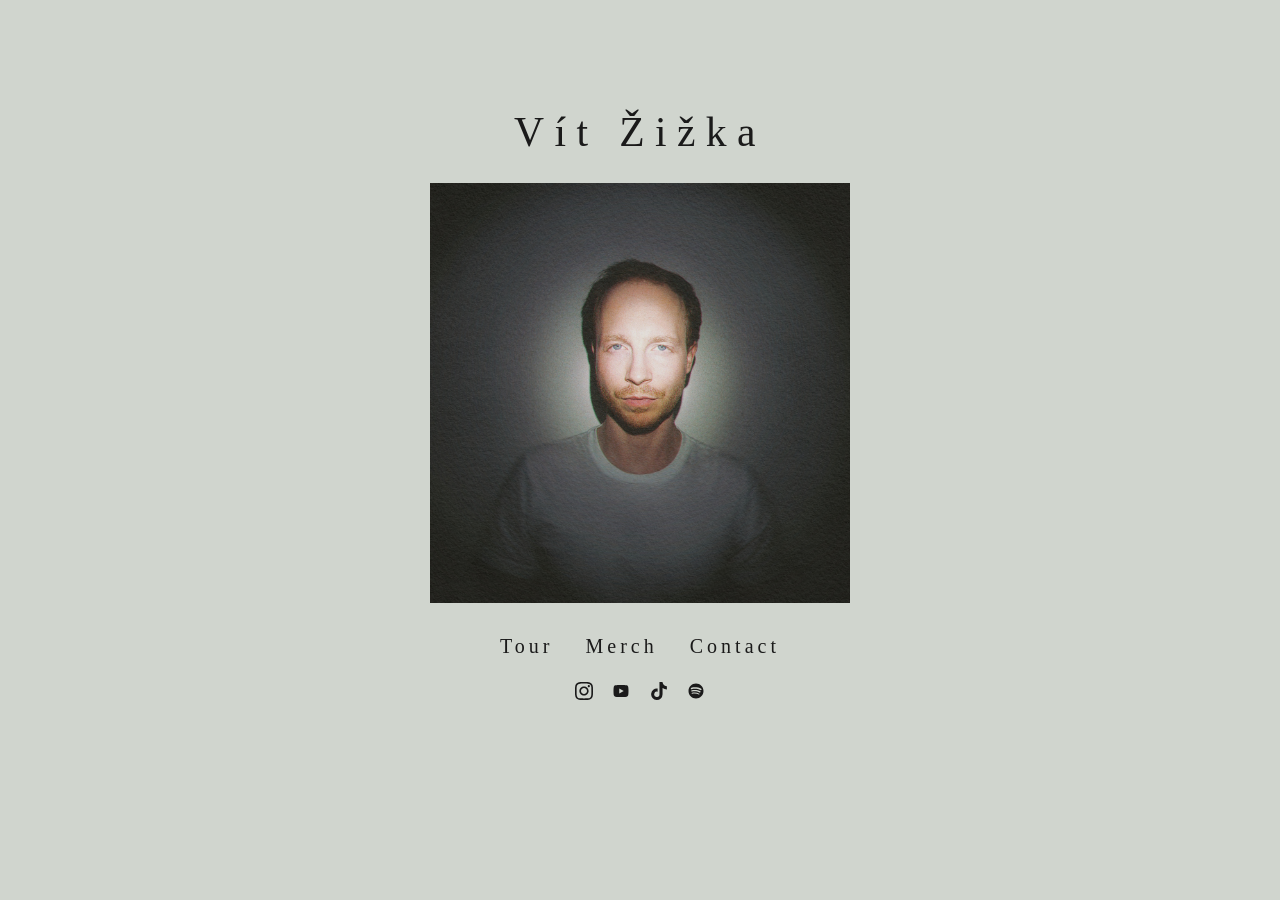
==== index.html @ 9a820627 "Update index.html" ====
<!DOCTYPE html>
<html lang="en">
<head>
    <meta charset="UTF-8">
    <meta name="viewport" content="width=device-width, initial-scale=1.0">
    <title>Vít Žižka</title>
    <link rel="icon" type="image/png" href="favicon_v2.png">
    <style>
        body {
            background-color: #D0D5CE; 
            color: #1a1a1a;
            font-family: "Times", "Times New Roman", serif;
            margin: 0;
            padding: 12vh 20px 6vh 20px; 
            text-align: center;
            -webkit-font-smoothing: antialiased;
            overflow-y: scroll; 
        }

        h1 {
            font-size: 2.6rem;
            font-weight: normal;
            letter-spacing: 0.25em;
            margin: 0 0 1.7rem 0; 
        }

        .photo-container {
            width: 100%;
            max-width: 420px; 
            margin: 0 auto 2rem auto; 
        }

        .photo-container img {
            width: 100%;
            margin: 0 auto 2rem auto;
            height: auto;
            display: block;
        }

        .nav-links {
            margin: 0 0 1.5rem 0;
            display: flex;
            justify-content: center; 
            gap: 2rem;
        }

        .nav-links a {
            color: #1a1a1a;
            text-decoration: none;
            font-size: 1.25rem; 
            font-weight: 500; 
            letter-spacing: 0.2em; 
            transition: opacity 0.1s ease;
        }

        .nav-links a:hover { opacity: 0.5; }

        .social-icons {
            display: flex;
            gap: 1.2rem;
            align-items: center;
            justify-content: center;
        }

        .social-icons a {
            color: #1a1a1a;
            display: inline-block;
            transition: opacity 0.1s ease;
        }

        .social-icons a:hover { opacity: 0.5; }
        .social-icons svg { width: 18px; height: 18px; fill: currentColor; display: block; }
    </style>
</head>
<body>

    <h1>Vít Žižka</h1>
    
    <div class="photo-container">
        <img src="VitZizka_ProfilePhoto.jpg" alt="Vít Žižka">
    </div>

    <div class="nav-links">
        <a href="tour.html">Tour</a>
        <a href="merch.html">Merch</a>
        <a href="contact.html">Contact</a>
    </div>

    <div class="social-icons">
        <a href="https://www.instagram.com/vit.zizka" target="_blank" aria-label="Instagram"><svg viewBox="0 0 24 24"><path d="M12,2.163c3.204,0,3.584,0.012,4.85,0.07c3.252,0.148,4.771,1.691,4.919,4.919c0.058,1.265,0.07,1.645,0.07,4.85 s-0.012,3.584-0.07,4.85c-0.15,3.236-1.664,4.771-4.919,4.919c-1.266,0.058-1.646,0.07-4.85,0.07s-3.584-0.012-4.85-0.07 c-3.26-0.149-4.771-1.699-4.919-4.92C2.175,15.584,2.163,15.204,2.163,12s0.012-3.584,0.07-4.85c0.15-3.228,1.664-4.771,4.919-4.919 C8.416,2.175,8.796,2.163,12,2.163 M12,0C8.741,0,8.333,0.014,7.053,0.072C2.695,0.272,0.272,2.69,0.073,7.052 C0.014,8.333,0,8.741,0,12c0,3.259,0.014,3.668,0.072,4.948c0.2,4.358,2.618,6.78,6.98,6.98C8.333,23.986,8.741,24,12,24 c3.259,0,3.668-0.014,4.948-0.072c4.354-0.2,6.782-2.618,6.979-6.98C23.986,15.668,24,15.259,24,12c0-3.259-0.014-3.668-0.072-4.948 c-0.2-4.354-2.62-6.782-6.979-6.98C15.668,0.014,15.259,0,12,0 M12,5.838c-3.403,0-6.162,2.759-6.162,6.162 c0,3.403,2.759,6.162,6.162,6.162c3.403,0,6.162-2.759,6.162-6.162C18.162,8.597,15.403,5.838,12,5.838 M12,15.998 c-2.209,0-4-1.791-4-4s1.791-4,4-4s4,1.791,4,4S14.209,15.998,12,15.998 M18.406,4.155c-0.791,0-1.436,0.645-1.436,1.436 c0,0.791,0.645,1.436,1.436,1.436c0.791,0,1.436-0.645,1.436-1.436C19.842,4.8,19.197,4.155,18.406,4.155"/></svg></a>
        <a href="https://www.youtube.com/@vit_zizka" target="_blank" aria-label="YouTube"><svg viewBox="0 0 24 24"><path d="M21.582,6.186c-0.23-0.86-0.908-1.538-1.768-1.768C18.254,4,12,4,12,4S5.746,4,4.186,4.418 c-0.86,0.23-1.538,0.908-1.768,1.768C2,7.746,2,12,2,12s0,4.254,0.418,5.814c0.23,0.86,0.908,1.538,1.768,1.768 C5.746,20,12,20,12,20s6.254,0,7.814-0.418c0.86-0.23,1.538-0.908,1.768-1.768C22,16.254,22,12,22,12S22,7.746,21.582,6.186z M9.667,15.333V8.667L15.667,12L9.667,15.333z"/></svg></a>
        <a href="https://www.tiktok.com/@vit.zizka" target="_blank" aria-label="TikTok"><svg viewBox="0 0 448 512"><path d="M448 209.9a210.1 210.1 0 0 1 -122.8-39.3V349.4A162.6 162.6 0 1 1 185 188.3V278.2a74.6 74.6 0 1 0 52.2 71.2V0l88 0a121.2 121.2 0 0 0 1.9 22.2h0A122.2 122.2 0 0 0 381 102.4a121.4 121.4 0 0 0 67 20.1z"/></svg></a>
        <a href="https://open.spotify.com/artist/1UbcJn5gjNRWNK9X4koMVl?si=M-iDOrsMRB6UghwyBNILIg" target="_blank" aria-label="Spotify"><svg viewBox="0 0 24 24"><path d="M12,2C6.477,2,2,6.477,2,12s4.477,10,10,10s10-4.477,10-10S17.523,2,12,2 M16.586,16.424 c-0.18,0.295-0.563,0.387-0.857,0.207c-2.348-1.435-5.304-1.76-8.783-0.963c-0.335,0.077-0.67-0.133-0.746-0.469 c-0.077-0.335,0.132-0.67,0.469-0.746c3.809-0.873,7.077-0.496,9.713,1.115C16.676,15.746,16.766,16.13,16.586,16.424 M17.81,13.7 c-0.226,0.367-0.706,0.482-1.072,0.257c-2.687-1.652-6.785-2.131-9.965-1.166C6.335,12.923,5.86,12.634,5.727,12.196 C5.594,11.758,5.883,11.284,6.321,11.15c3.654-1.11,8.379-0.561,11.477,1.344C18.165,12.721,18.28,13.203,17.81,13.7 M17.914,10.773 c-3.227-1.916-8.543-2.091-11.618-1.158C5.748,9.782,5.16,9.395,4.996,8.847C4.832,8.298,5.219,7.711,5.768,7.546 c3.551-1.077,9.444-0.87,13.189,1.353c0.496,0.294,0.658,0.936,0.363,1.432C18.966,10.936,18.324,11.144,17.914,10.773"/></svg></a>
        
    </div>

</body>
</html>
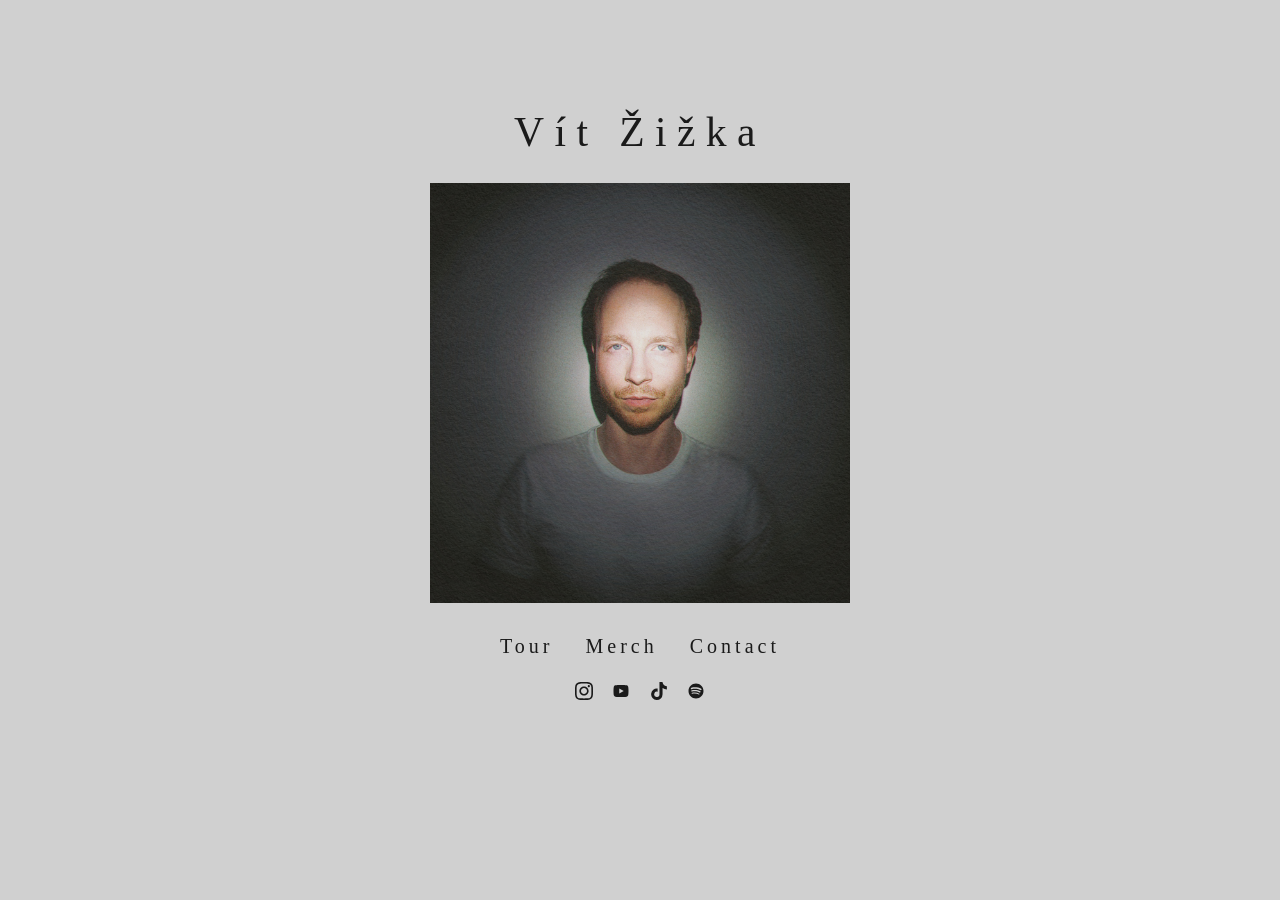
==== commit 92dc8809: "Update index.html" ====
--- a/index.html
+++ b/index.html
@@ -7,7 +7,7 @@
     <link rel="icon" type="image/png" href="favicon_v2.png">
     <style>
         body {
-            background-color: #D0D5CE; 
+            background-color: #D0D0D0; 
             color: #1a1a1a;
             font-family: "Times", "Times New Roman", serif;
             margin: 0;
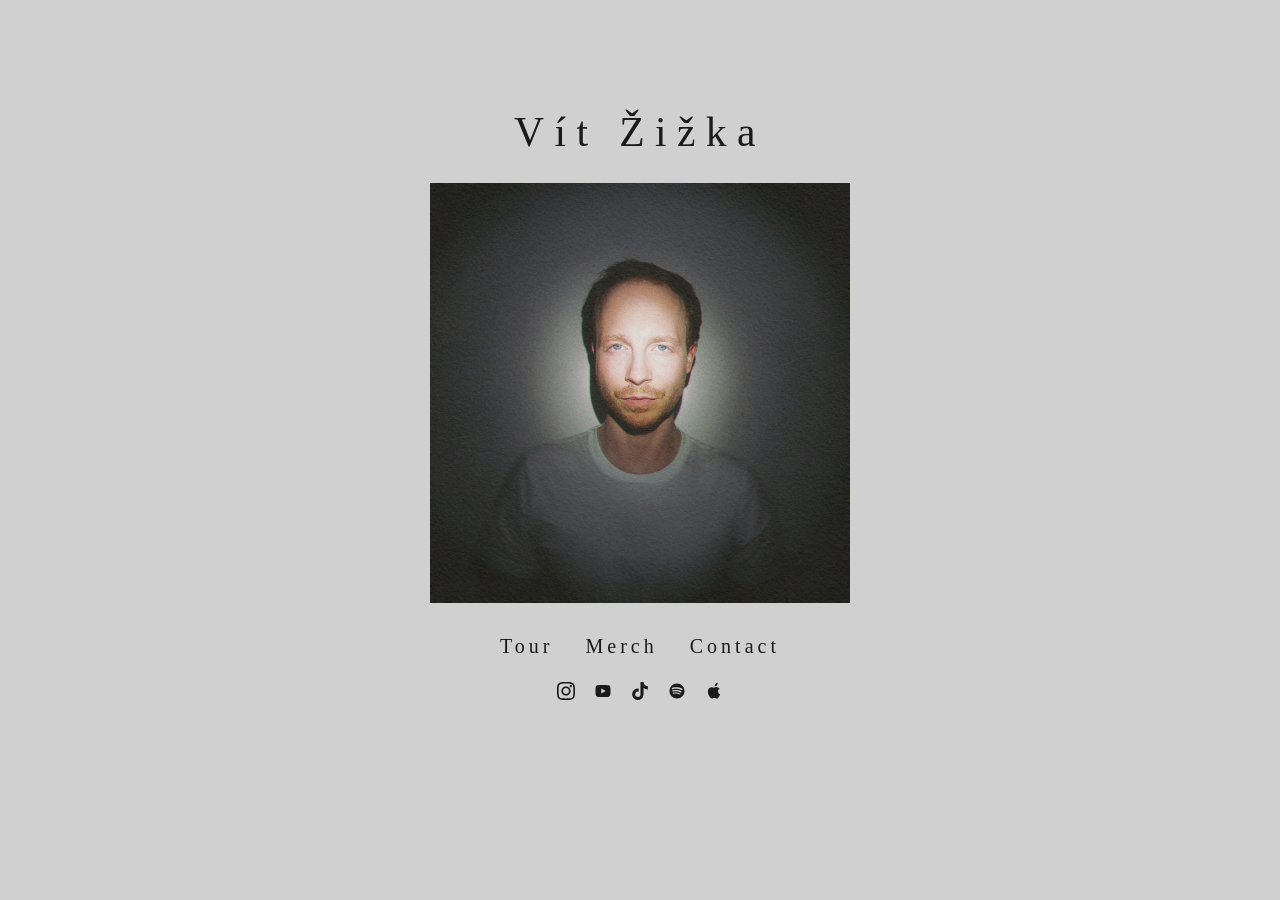
==== commit 6e6bd4ee: "Update index.html" ====
--- a/index.html
+++ b/index.html
@@ -91,7 +91,7 @@
         <a href="https://www.youtube.com/@vit_zizka" target="_blank" aria-label="YouTube"><svg viewBox="0 0 24 24"><path d="M21.582,6.186c-0.23-0.86-0.908-1.538-1.768-1.768C18.254,4,12,4,12,4S5.746,4,4.186,4.418 c-0.86,0.23-1.538,0.908-1.768,1.768C2,7.746,2,12,2,12s0,4.254,0.418,5.814c0.23,0.86,0.908,1.538,1.768,1.768 C5.746,20,12,20,12,20s6.254,0,7.814-0.418c0.86-0.23,1.538-0.908,1.768-1.768C22,16.254,22,12,22,12S22,7.746,21.582,6.186z M9.667,15.333V8.667L15.667,12L9.667,15.333z"/></svg></a>
         <a href="https://www.tiktok.com/@vit.zizka" target="_blank" aria-label="TikTok"><svg viewBox="0 0 448 512"><path d="M448 209.9a210.1 210.1 0 0 1 -122.8-39.3V349.4A162.6 162.6 0 1 1 185 188.3V278.2a74.6 74.6 0 1 0 52.2 71.2V0l88 0a121.2 121.2 0 0 0 1.9 22.2h0A122.2 122.2 0 0 0 381 102.4a121.4 121.4 0 0 0 67 20.1z"/></svg></a>
         <a href="https://open.spotify.com/artist/1UbcJn5gjNRWNK9X4koMVl?si=M-iDOrsMRB6UghwyBNILIg" target="_blank" aria-label="Spotify"><svg viewBox="0 0 24 24"><path d="M12,2C6.477,2,2,6.477,2,12s4.477,10,10,10s10-4.477,10-10S17.523,2,12,2 M16.586,16.424 c-0.18,0.295-0.563,0.387-0.857,0.207c-2.348-1.435-5.304-1.76-8.783-0.963c-0.335,0.077-0.67-0.133-0.746-0.469 c-0.077-0.335,0.132-0.67,0.469-0.746c3.809-0.873,7.077-0.496,9.713,1.115C16.676,15.746,16.766,16.13,16.586,16.424 M17.81,13.7 c-0.226,0.367-0.706,0.482-1.072,0.257c-2.687-1.652-6.785-2.131-9.965-1.166C6.335,12.923,5.86,12.634,5.727,12.196 C5.594,11.758,5.883,11.284,6.321,11.15c3.654-1.11,8.379-0.561,11.477,1.344C18.165,12.721,18.28,13.203,17.81,13.7 M17.914,10.773 c-3.227-1.916-8.543-2.091-11.618-1.158C5.748,9.782,5.16,9.395,4.996,8.847C4.832,8.298,5.219,7.711,5.768,7.546 c3.551-1.077,9.444-0.87,13.189,1.353c0.496,0.294,0.658,0.936,0.363,1.432C18.966,10.936,18.324,11.144,17.914,10.773"/></svg></a>
-        
+        <a href="https://music.apple.com/us/artist/v%C3%ADt-%C5%BEi%C5%BEka/1842148402" target="_blank" aria-label="Apple Music"><svg viewBox="0 0 24 24"><path d="M18.71 19.5c-.83 1.24-1.71 2.45-3.05 2.47-1.34.03-1.77-.79-3.29-.79-1.53 0-2 .77-3.27.82-1.31.05-2.3-1.32-3.14-2.53C4.25 17 2.94 12.45 4.7 9.39c.87-1.52 2.43-2.48 4.12-2.51 1.28-.02 2.5.87 3.29.87.78 0 2.26-1.07 3.81-.91.65.03 2.47.26 3.64 1.98-.09.06-2.17 1.28-2.15 3.81.03 3.02 2.65 4.03 2.68 4.04-.03.07-.42 1.44-1.38 2.83M15.97 4.17c.66-.81 1.11-1.93.99-3.06-1 .04-2.21.67-2.93 1.49-.62.69-1.16 1.84-1.01 2.96 1.12.09 2.27-.56 2.95-1.39z"/></svg></a>
     </div>
 
 </body>
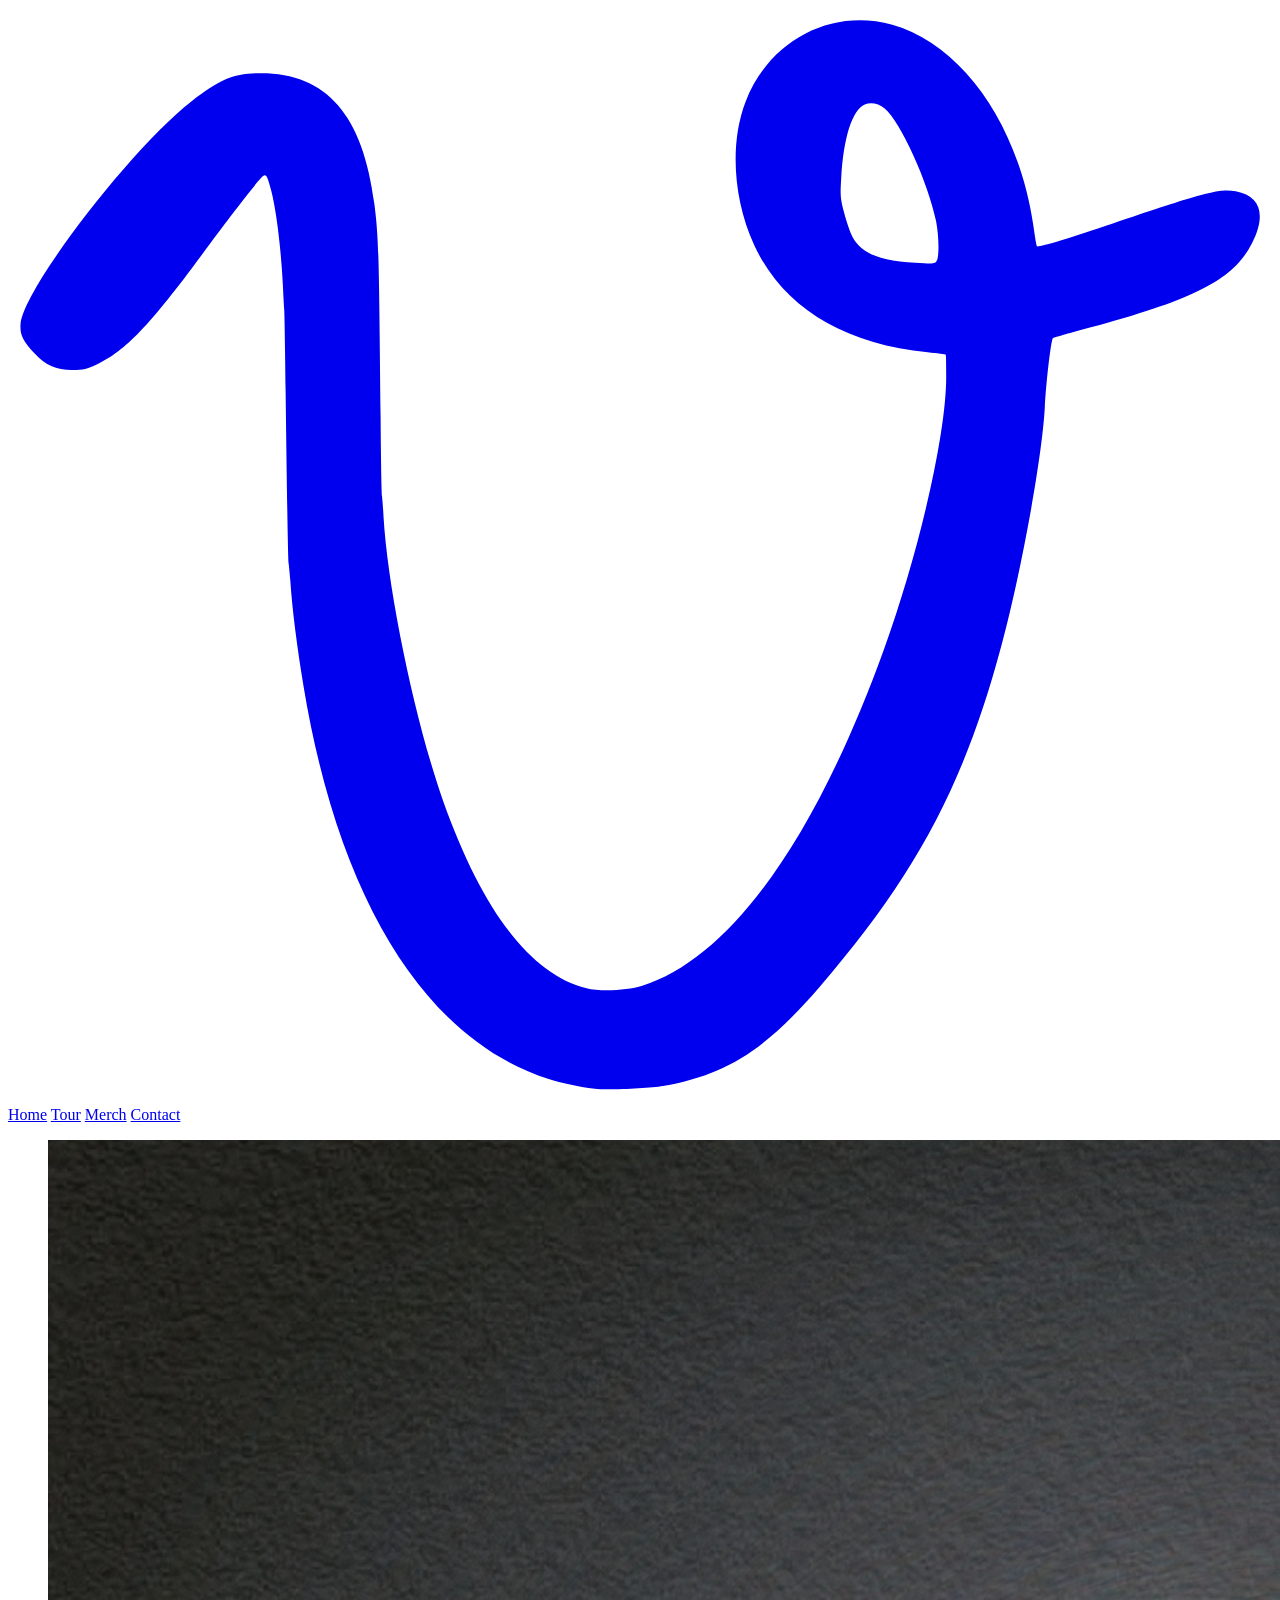
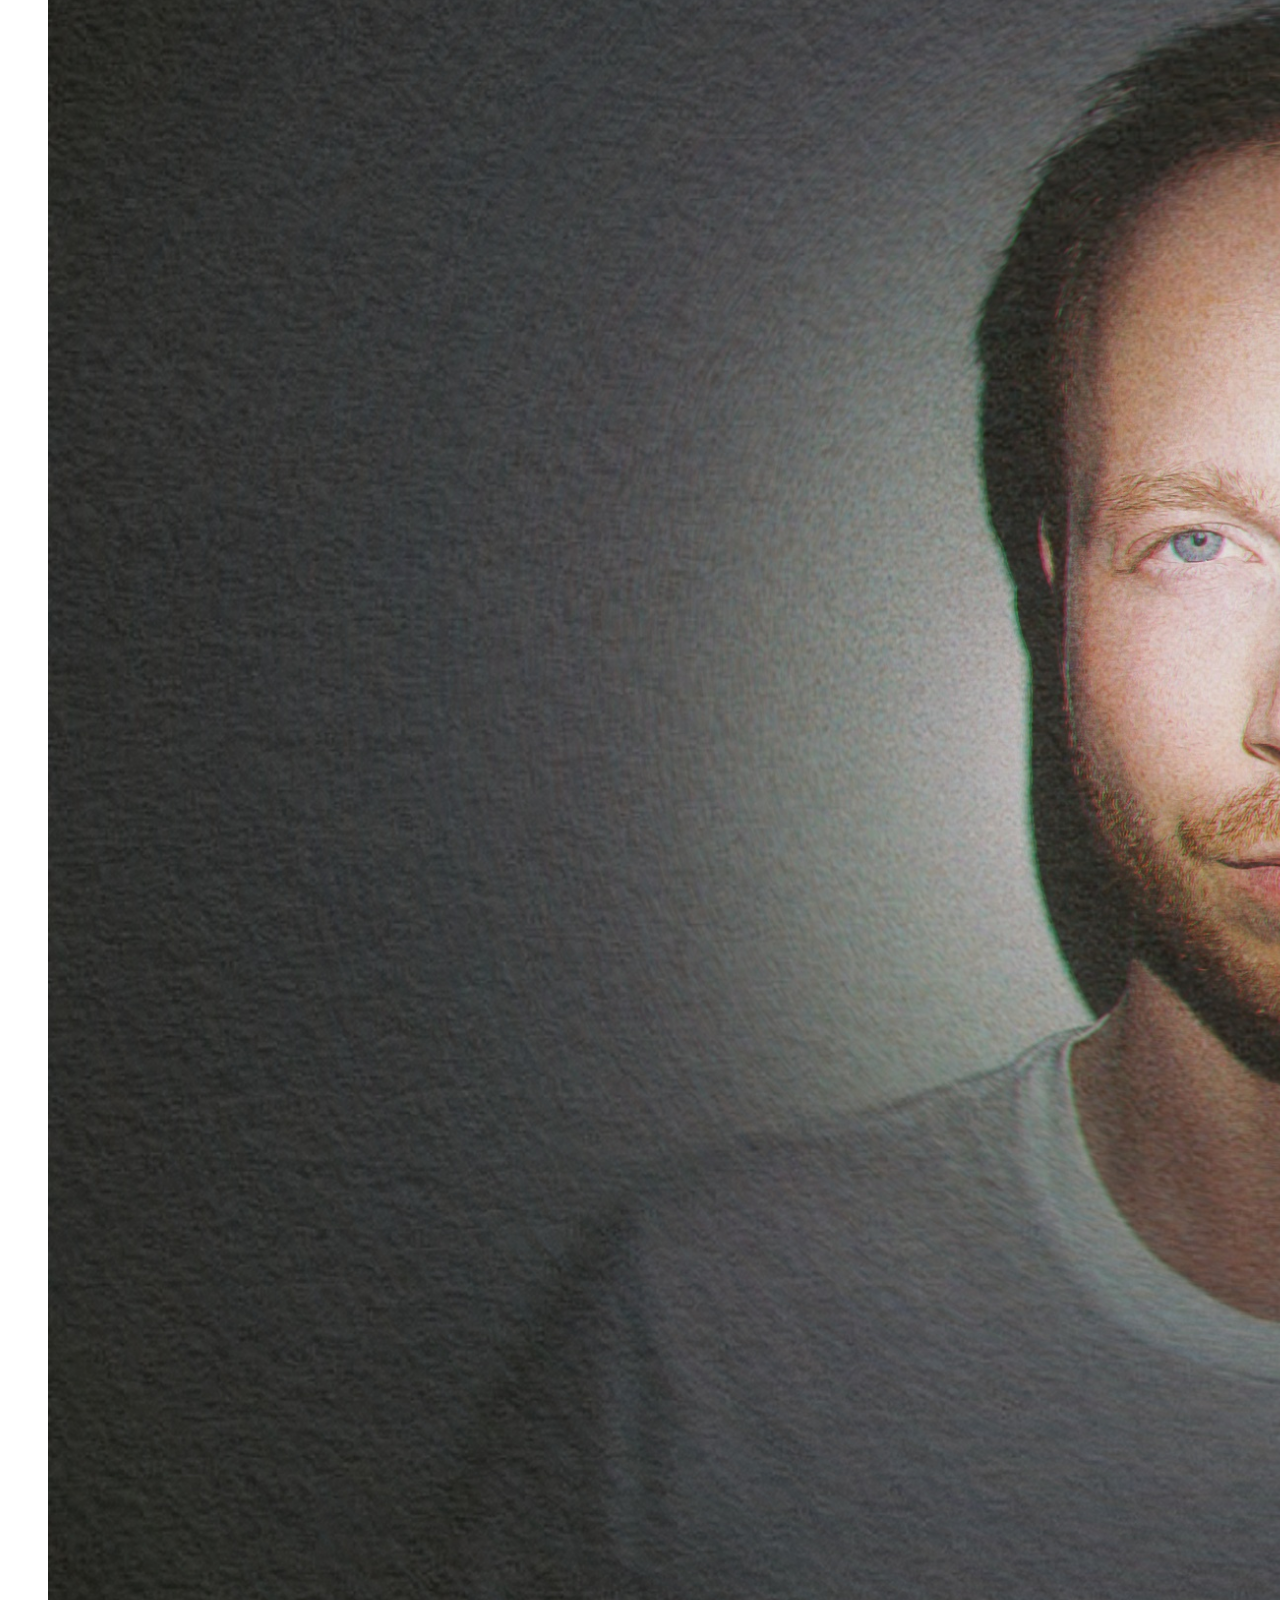
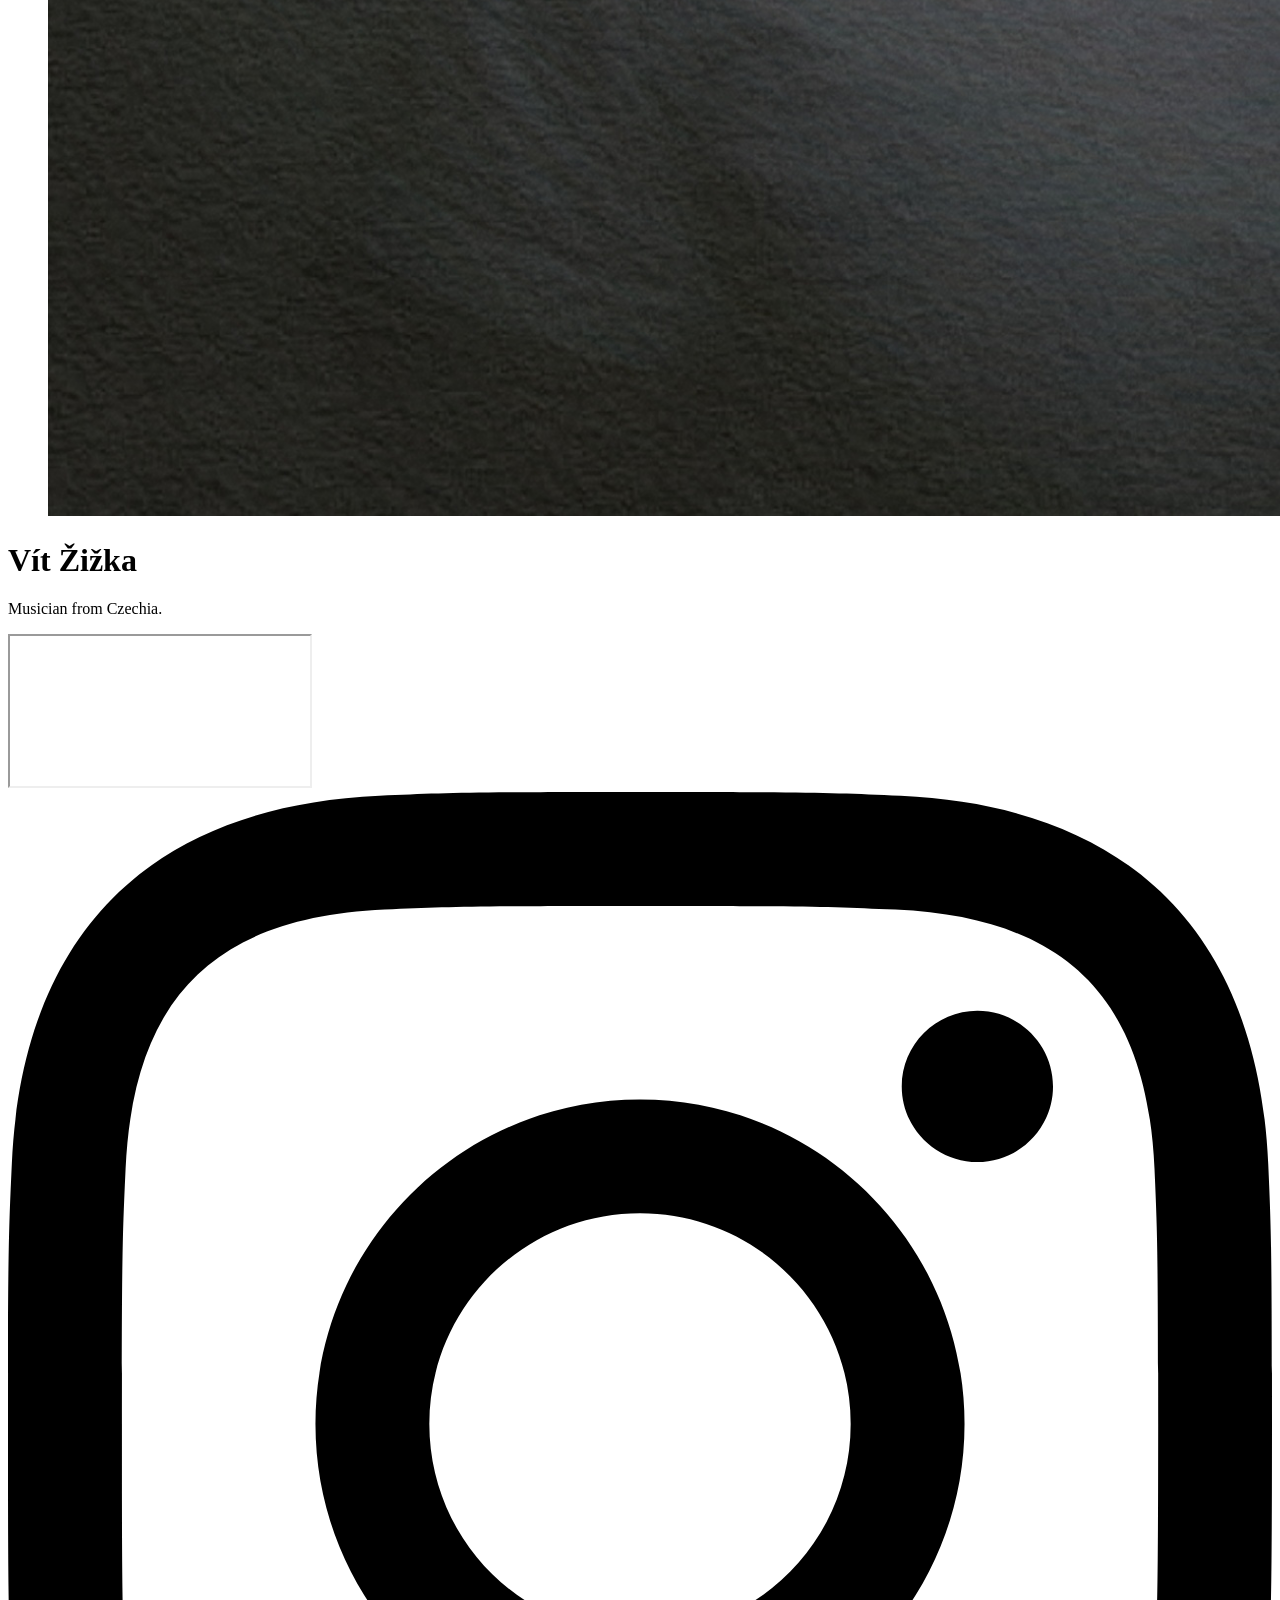
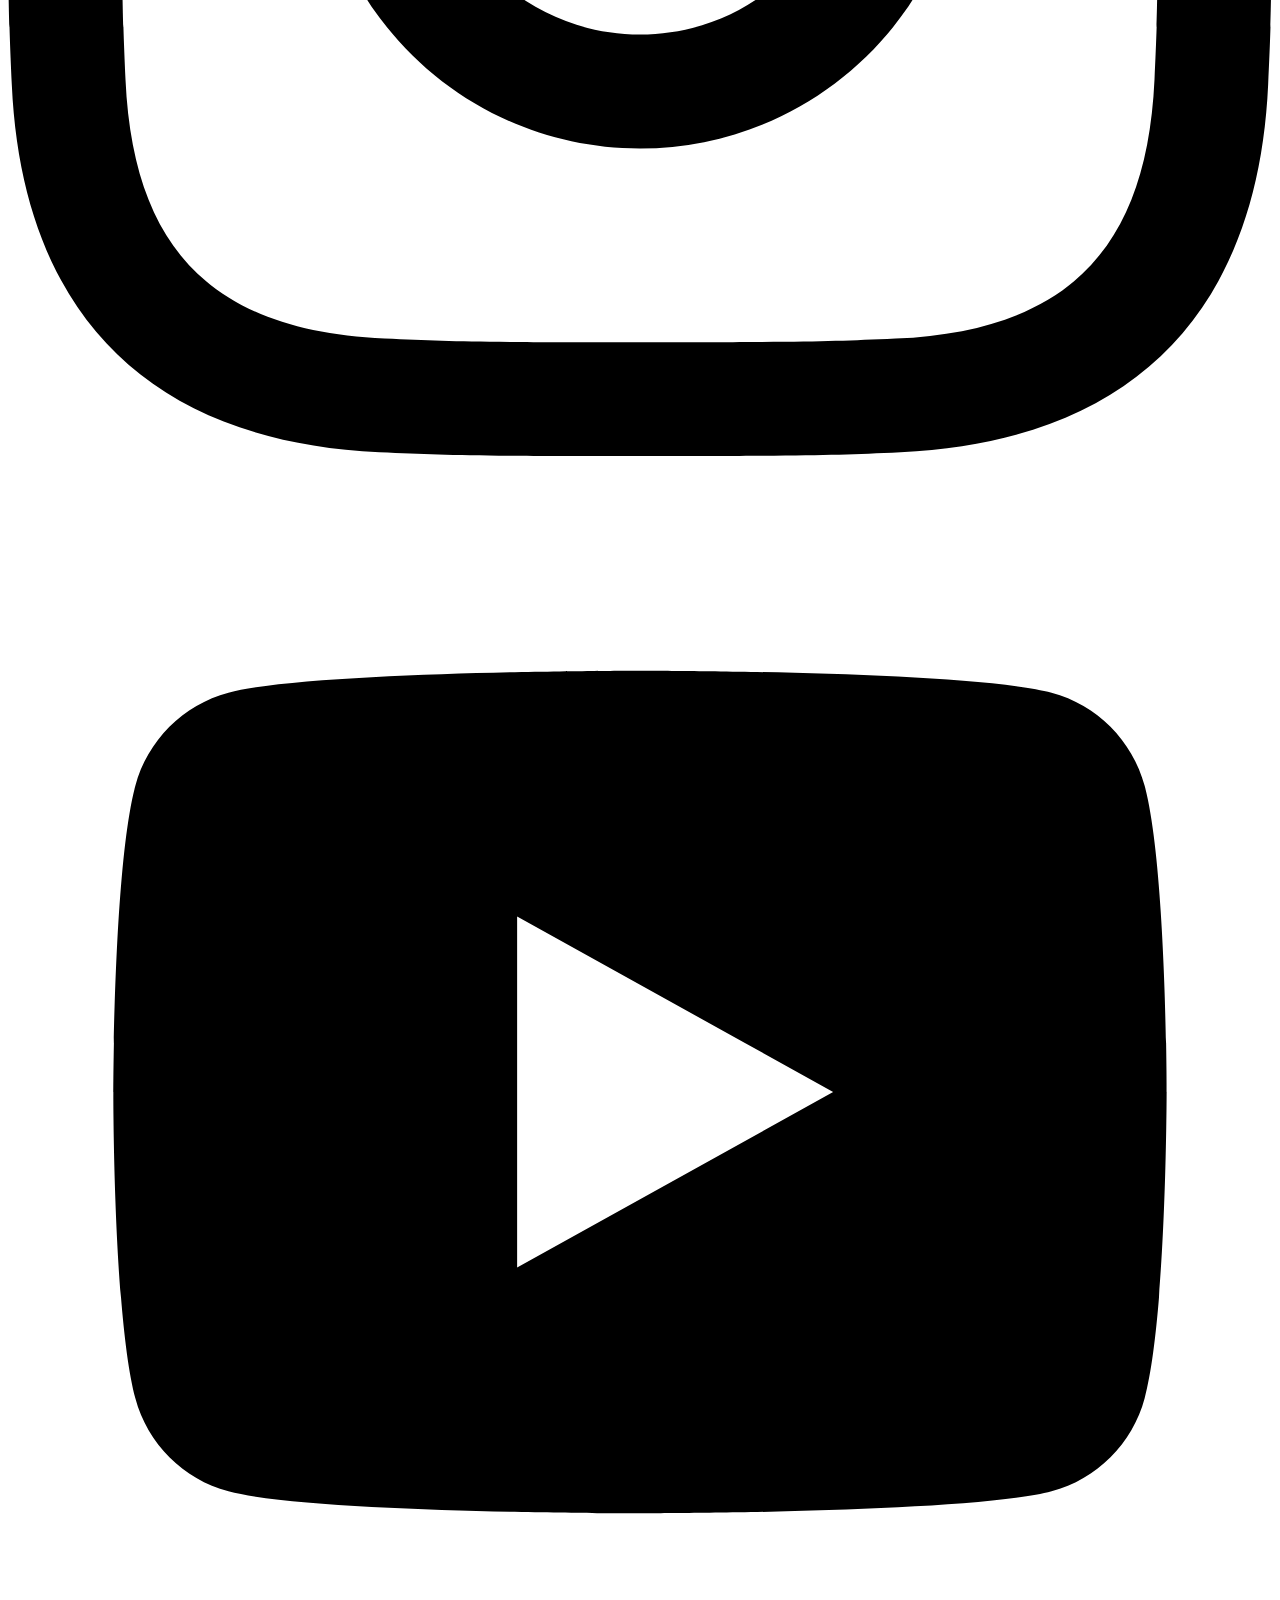
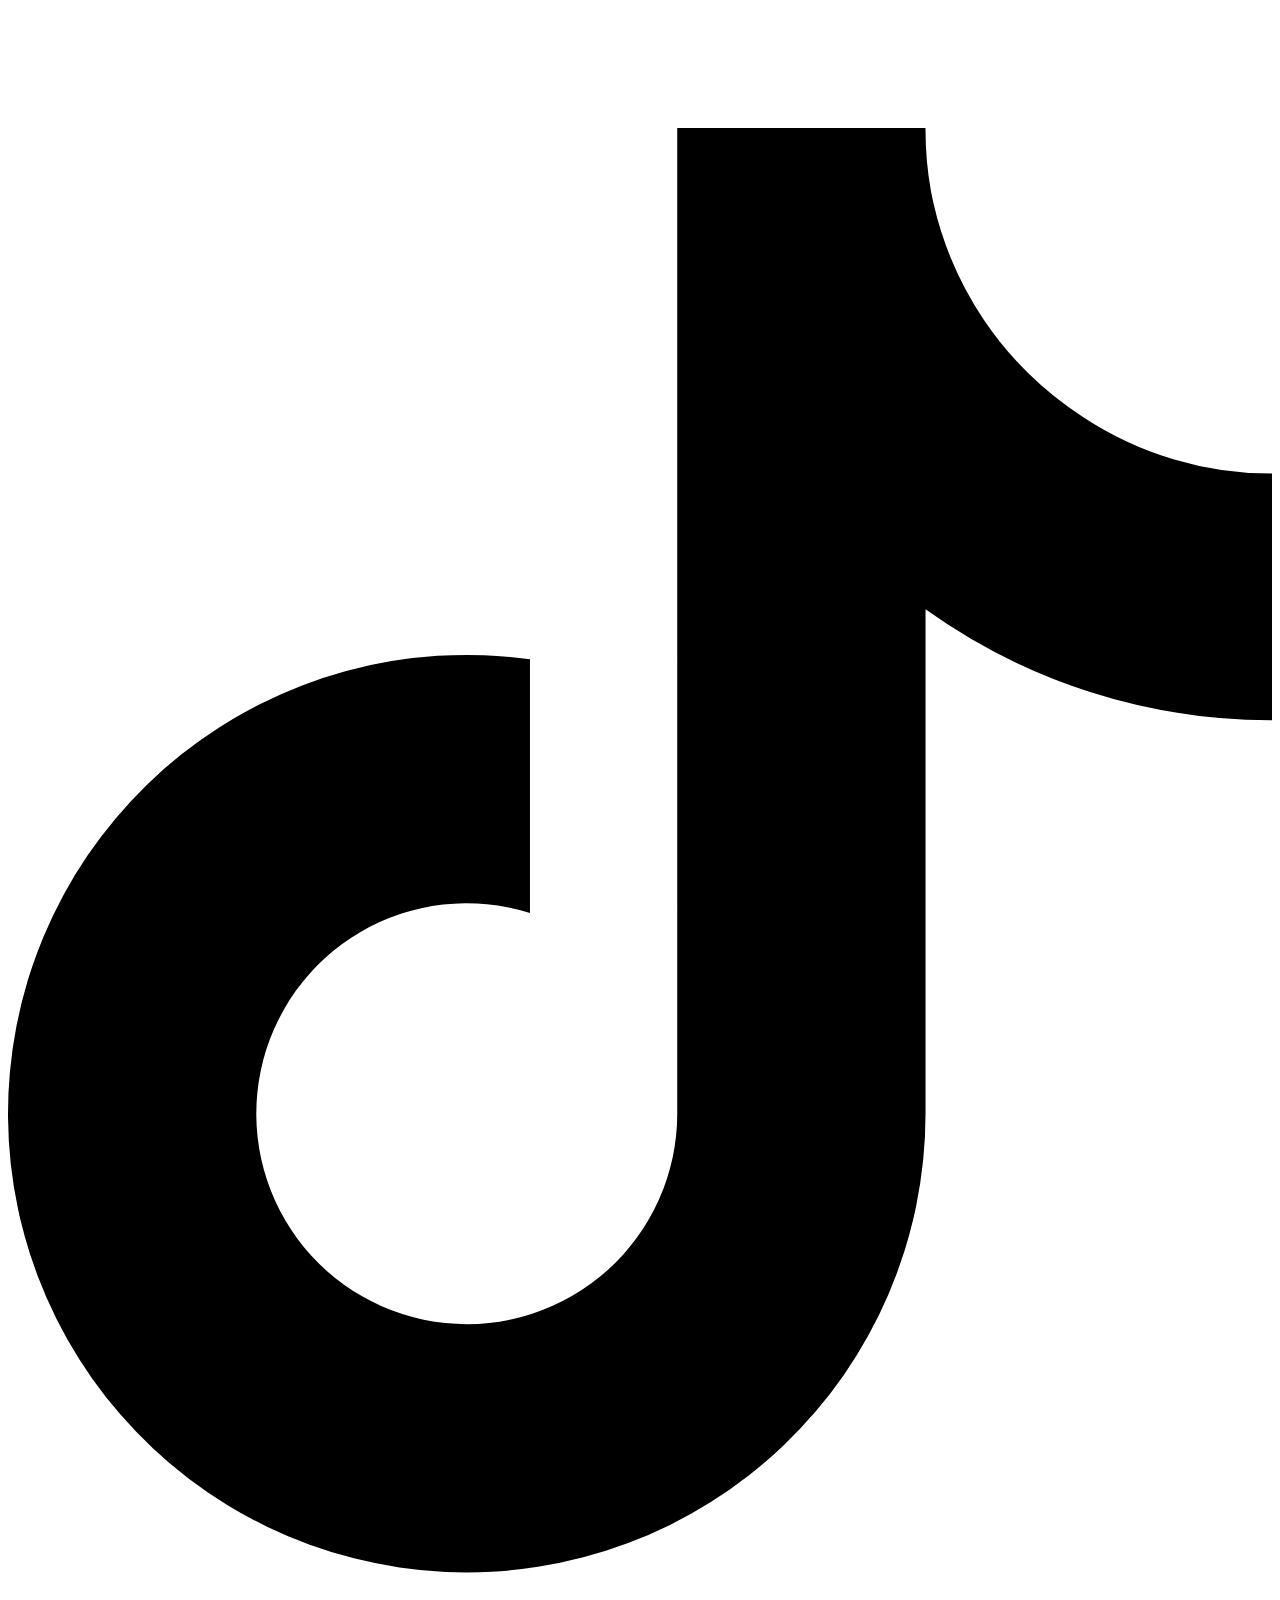
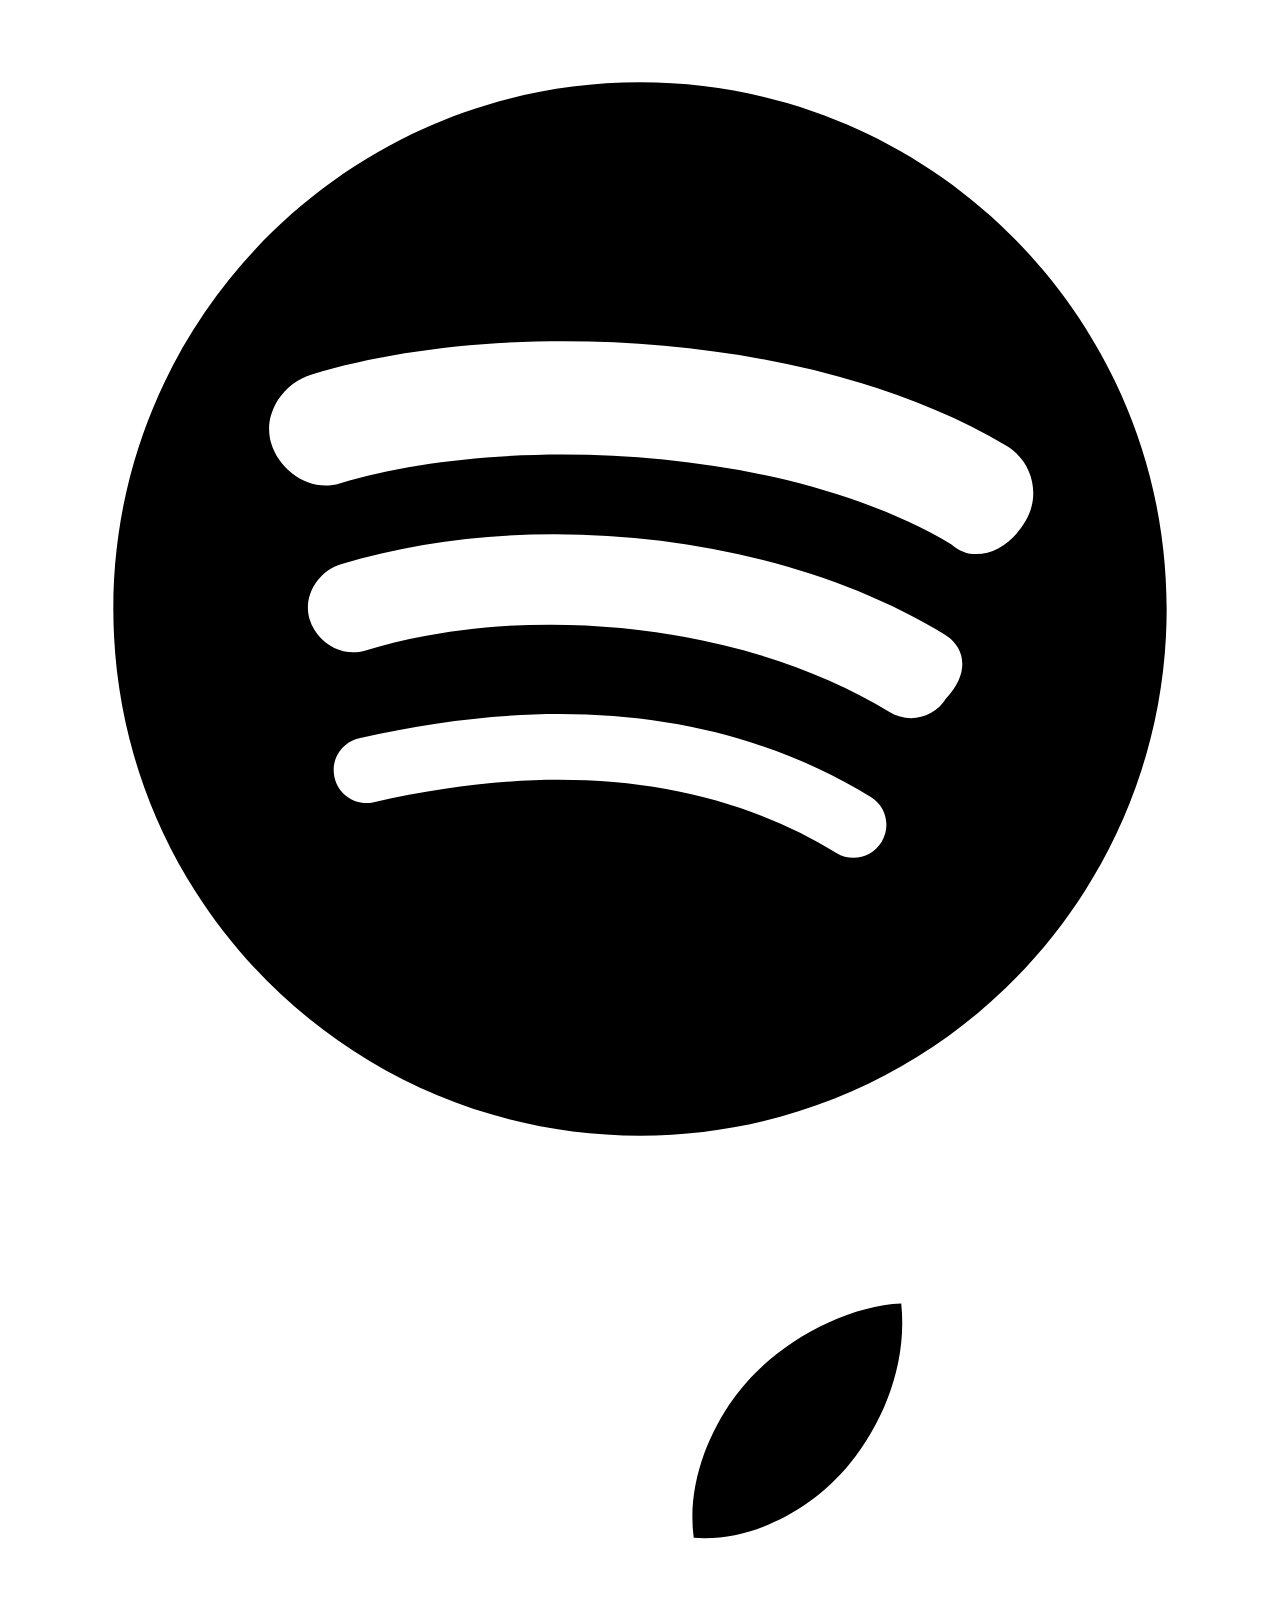
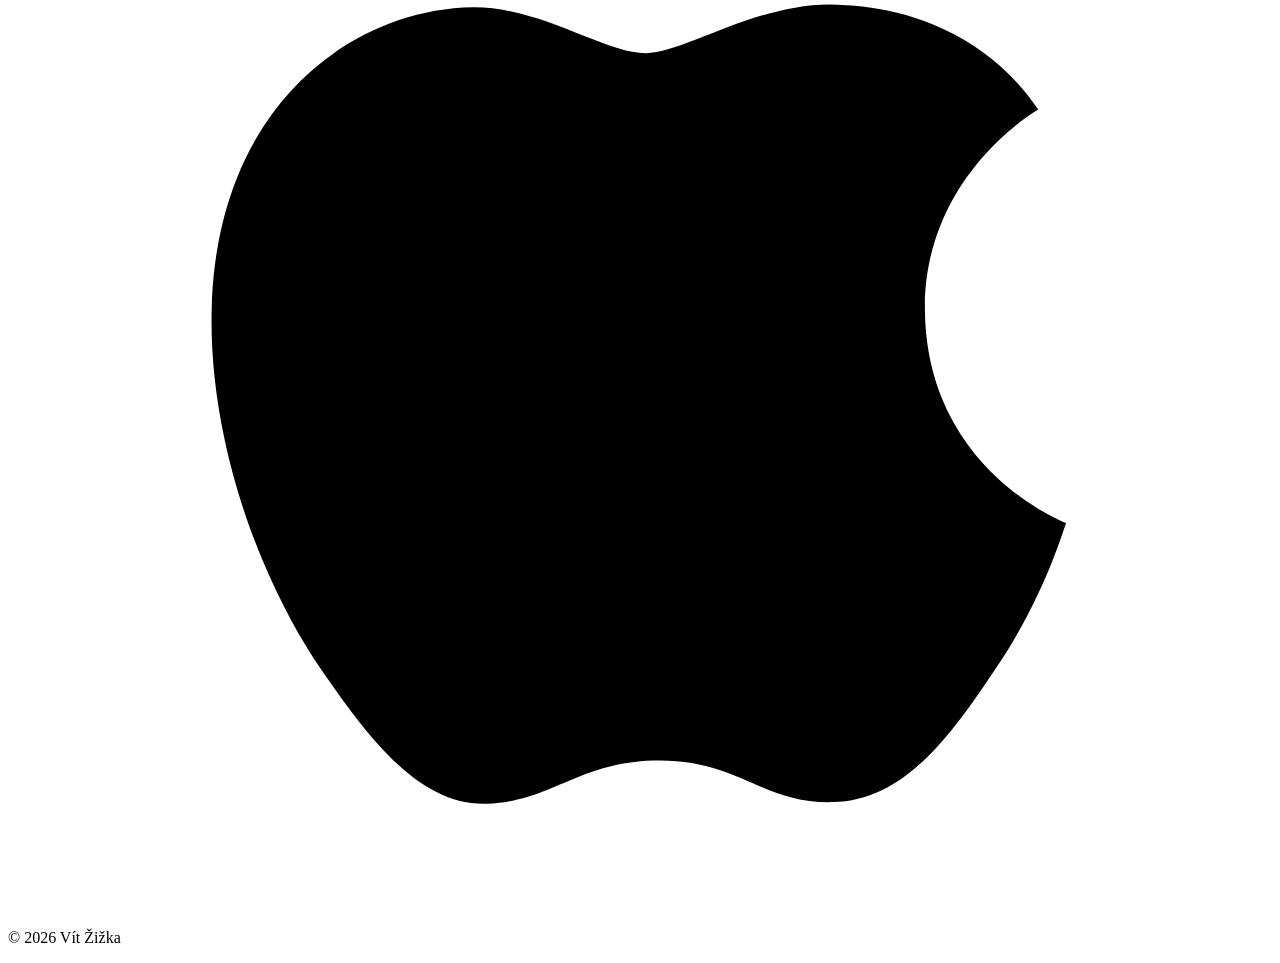
==== commit 35003b4f: "Update index.html" ====
--- a/index.html
+++ b/index.html
@@ -4,95 +4,79 @@
     <meta charset="UTF-8">
     <meta name="viewport" content="width=device-width, initial-scale=1.0">
     <title>Vít Žižka</title>
+    <meta name="description" content="Vít Žižka. Music, live dates and merch.">
+    <meta name="theme-color" content="#23231f">
+
+    <!-- Link previews (Instagram, WhatsApp, Messenger, X).
+         Replace YOUR-DOMAIN with your site's address, e.g. https://vitzizka.com -->
+    <meta property="og:type" content="website">
+    <meta property="og:title" content="Vít Žižka">
+    <meta property="og:description" content="Music, live dates and merch.">
+    <meta property="og:url" content="https://YOUR-DOMAIN/">
+    <meta property="og:image" content="https://YOUR-DOMAIN/VitZizka_ProfilePhoto.jpg">
+    <meta name="twitter:card" content="summary_large_image">
+
+    <link rel="icon" type="image/svg+xml" href="favicon.svg">
     <link rel="icon" type="image/png" href="favicon_v2.png">
-    <style>
-        body {
-            background-color: #D0D0D0; 
-            color: #1a1a1a;
-            font-family: "Times", "Times New Roman", serif;
-            margin: 0;
-            padding: 12vh 20px 6vh 20px; 
-            text-align: center;
-            -webkit-font-smoothing: antialiased;
-            overflow-y: scroll; 
-        }
 
-        h1 {
-            font-size: 2.6rem;
-            font-weight: normal;
-            letter-spacing: 0.25em;
-            margin: 0 0 1.7rem 0; 
-        }
+    <link rel="preconnect" href="https://fonts.googleapis.com">
+    <link rel="preconnect" href="https://fonts.gstatic.com" crossorigin>
+    <link rel="stylesheet" href="https://fonts.googleapis.com/css2?family=EB+Garamond:ital,wght@0,400;1,400&display=swap">
+    <link rel="stylesheet" href="style.css">
+</head>
+<body class="page-home">
 
-        .photo-container {
-            width: 100%;
-            max-width: 420px; 
-            margin: 0 auto 2rem auto; 
-        }
+    <div class="spotlight" aria-hidden="true"></div>
 
-        .photo-container img {
-            width: 100%;
-            margin: 0 auto 2rem auto;
-            height: auto;
-            display: block;
-        }
+    <header class="site-header">
+        <a class="mark" href="index.html" aria-label="Vít Žižka, home">
+            <svg viewBox="87 175 826 715" aria-hidden="true" focusable="false">
+                <defs>
+                    <mask id="v-reveal" maskUnits="userSpaceOnUse" x="40" y="130" width="920" height="800">
+                        <path class="v-ink" fill="none" stroke="#fff" stroke-width="104" stroke-linecap="round" stroke-linejoin="round" d="M130 377C138 367 163 334 180 315C197 296 218 270 230 260C242 250 244 252 252 252C260 252 273 252 280 262C287 272 290 292 292 310C294 328 294 338 295 370C296 402 296 458 300 500C304 542 308 578 320 620C332 662 350 714 370 750C390 786 420 819 440 835C460 851 473 847 490 847C507 847 522 846 540 835C558 824 580 808 600 780C620 752 643 705 660 670C677 635 689 603 700 570C711 537 720 503 725 470C730 437 732 395 732 370C732 345 730 333 728 320C726 307 724 301 720 290C716 279 711 265 705 255C699 245 695 237 685 230C675 223 656 214 645 212C634 210 627 214 620 218C613 222 608 226 605 235C602 244 600 258 600 270C600 282 602 298 605 310C608 322 614 332 620 340C626 348 630 351 640 355C650 359 665 360 680 362C695 364 718 366 730 365C742 364 738 360 750 358C762 356 785 354 800 350C815 346 827 339 840 333C853 327 873 318 880 315"/>
+                    </mask>
+                </defs>
+                <path fill="currentColor" fill-rule="evenodd" mask="url(#v-reveal)" d="M470.5 881.3C459.1 879.8 448.7 877.6 440.3 874.9C360.0 849.2 303.3 758.4 280.1 618.0C275.8 592.2 272.7 567.6 271.5 549.5C271.1 544.5 270.6 539.4 270.4 538.0C270.0 535.2 269.3 496.7 268.4 424.5C268.1 398.1 267.7 374.5 267.5 372.0C267.3 369.5 266.9 362.1 266.6 355.5C265.3 331.0 262.2 306.4 258.9 294.0C256.3 284.2 255.7 283.2 253.5 285.0C250.5 287.5 233.8 308.9 216.9 331.9C180.1 382.0 164.3 398.7 145.3 407.8C138.2 411.1 136.7 411.5 129.0 411.5C118.1 411.5 111.6 408.6 103.8 400.1C96.6 392.4 94.7 388.2 95.2 381.5C97.1 358.3 168.0 266.0 207.0 235.9C226.1 221.1 234.6 217.7 252.0 217.6C295.2 217.5 319.0 244.9 326.4 303.0C329.2 325.4 329.4 331.2 330.5 443.0C330.7 469.7 331.1 492.6 331.4 494.0C331.6 495.4 332.1 501.4 332.4 507.5C335.2 555.9 353.3 642.2 371.4 693.3C397.1 765.3 428.4 806.3 465.0 815.6C474.0 817.9 491.8 817.1 501.5 814.0C559.0 795.7 614.4 718.6 659.4 594.2C682.5 530.3 700.1 453.2 700.1 416.1C700.1 408.2 700.0 401.6 699.8 401.5C699.6 401.3 694.3 400.7 688.0 400.0C632.7 394.6 593.1 370.1 574.6 329.9C560.8 299.9 558.6 263.0 569.0 236.2C584.5 196.1 625.2 174.8 664.9 186.0C710.5 198.9 747.4 251.4 757.1 317.4C758.1 324.5 759.1 330.5 759.4 330.7C760.2 331.6 779.9 325.7 809.0 315.8C870.1 295.1 878.8 292.9 889.3 294.8C905.5 297.8 909.4 310.1 900.0 328.6C887.7 352.9 862.1 365.8 788.0 385.5C778.4 388.1 770.2 390.5 769.8 390.8C768.6 392.0 765.5 418.4 764.5 436.5C762.6 469.9 749.2 543.2 736.1 592.0C711.7 682.8 680.6 741.2 617.2 814.9C581.5 856.2 556.7 872.0 515.0 879.5C506.1 881.1 477.6 882.3 470.5 881.3ZM694.0 340.0C695.6 337.0 695.3 323.6 693.5 314.4C688.2 288.6 670.3 249.3 659.9 240.6C656.1 237.4 650.9 236.4 646.9 238.0C638.8 241.4 632.9 259.7 631.5 286.1C630.8 297.8 630.9 299.4 633.5 309.2C635.0 315.0 637.4 321.9 638.9 324.6C645.1 336.0 658.2 340.9 685.7 341.8C692.1 342.1 693.0 341.9 694.0 340.0Z"/>
+            </svg>
+        </a>
 
-        .nav-links {
-            margin: 0 0 1.5rem 0;
-            display: flex;
-            justify-content: center; 
-            gap: 2rem;
-        }
+        <nav class="site-nav" aria-label="Main">
+            <a href="index.html" aria-current="page">Home</a>
+            <a href="tour.html">Tour</a>
+            <a href="merch.html">Merch</a>
+            <a href="contact.html">Contact</a>
+        </nav>
+    </header>
 
-        .nav-links a {
-            color: #1a1a1a;
-            text-decoration: none;
-            font-size: 1.25rem; 
-            font-weight: 500; 
-            letter-spacing: 0.2em; 
-            transition: opacity 0.1s ease;
-        }
+    <main>
+        <figure class="portrait">
+            <img src="VitZizka_ProfilePhoto.jpg" alt="Portrait of Vít Žižka" width="2576" height="2576">
+        </figure>
 
-        .nav-links a:hover { opacity: 0.5; }
+        <h1 class="name">Vít Žižka</h1>
 
-        .social-icons {
-            display: flex;
-            gap: 1.2rem;
-            align-items: center;
-            justify-content: center;
-        }
+        <!-- EDIT: replace with one honest sentence about your music -->
+        <p class="tagline">Musician from Czechia.</p>
 
-        .social-icons a {
-            color: #1a1a1a;
-            display: inline-block;
-            transition: opacity 0.1s ease;
-        }
+        <section class="listen" aria-label="Listen on Spotify">
+            <iframe title="Vít Žižka on Spotify"
+                    src="https://open.spotify.com/embed/artist/1UbcJn5gjNRWNK9X4koMVl?utm_source=generator&amp;theme=0"
+                    allow="autoplay; clipboard-write; encrypted-media; fullscreen; picture-in-picture"
+                    loading="lazy"></iframe>
+        </section>
+    </main>
 
-        .social-icons a:hover { opacity: 0.5; }
-        .social-icons svg { width: 18px; height: 18px; fill: currentColor; display: block; }
-    </style>
-</head>
-<body>
+    <footer class="site-footer">
+        <div class="social">
+            <a href="https://www.instagram.com/vit.zizka" target="_blank" rel="noopener" aria-label="Instagram"><svg viewBox="0 0 24 24"><path d="M12,2.163c3.204,0,3.584,0.012,4.85,0.07c3.252,0.148,4.771,1.691,4.919,4.919c0.058,1.265,0.07,1.645,0.07,4.85 s-0.012,3.584-0.07,4.85c-0.15,3.236-1.664,4.771-4.919,4.919c-1.266,0.058-1.646,0.07-4.85,0.07s-3.584-0.012-4.85-0.07 c-3.26-0.149-4.771-1.699-4.919-4.92C2.175,15.584,2.163,15.204,2.163,12s0.012-3.584,0.07-4.85c0.15-3.228,1.664-4.771,4.919-4.919 C8.416,2.175,8.796,2.163,12,2.163 M12,0C8.741,0,8.333,0.014,7.053,0.072C2.695,0.272,0.272,2.69,0.073,7.052 C0.014,8.333,0,8.741,0,12c0,3.259,0.014,3.668,0.072,4.948c0.2,4.358,2.618,6.78,6.98,6.98C8.333,23.986,8.741,24,12,24 c3.259,0,3.668-0.014,4.948-0.072c4.354-0.2,6.782-2.618,6.979-6.98C23.986,15.668,24,15.259,24,12c0-3.259-0.014-3.668-0.072-4.948 c-0.2-4.354-2.62-6.782-6.979-6.98C15.668,0.014,15.259,0,12,0 M12,5.838c-3.403,0-6.162,2.759-6.162,6.162 c0,3.403,2.759,6.162,6.162,6.162c3.403,0,6.162-2.759,6.162-6.162C18.162,8.597,15.403,5.838,12,5.838 M12,15.998 c-2.209,0-4-1.791-4-4s1.791-4,4-4s4,1.791,4,4S14.209,15.998,12,15.998 M18.406,4.155c-0.791,0-1.436,0.645-1.436,1.436 c0,0.791,0.645,1.436,1.436,1.436c0.791,0,1.436-0.645,1.436-1.436C19.842,4.8,19.197,4.155,18.406,4.155"/></svg></a>
+            <a href="https://www.youtube.com/@vit_zizka" target="_blank" rel="noopener" aria-label="YouTube"><svg viewBox="0 0 24 24"><path d="M21.582,6.186c-0.23-0.86-0.908-1.538-1.768-1.768C18.254,4,12,4,12,4S5.746,4,4.186,4.418 c-0.86,0.23-1.538,0.908-1.768,1.768C2,7.746,2,12,2,12s0,4.254,0.418,5.814c0.23,0.86,0.908,1.538,1.768,1.768 C5.746,20,12,20,12,20s6.254,0,7.814-0.418c0.86-0.23,1.538-0.908,1.768-1.768C22,16.254,22,12,22,12S22,7.746,21.582,6.186z M9.667,15.333V8.667L15.667,12L9.667,15.333z"/></svg></a>
+            <a href="https://www.tiktok.com/@vit.zizka" target="_blank" rel="noopener" aria-label="TikTok"><svg viewBox="0 0 448 512"><path d="M448 209.9a210.1 210.1 0 0 1 -122.8-39.3V349.4A162.6 162.6 0 1 1 185 188.3V278.2a74.6 74.6 0 1 0 52.2 71.2V0l88 0a121.2 121.2 0 0 0 1.9 22.2h0A122.2 122.2 0 0 0 381 102.4a121.4 121.4 0 0 0 67 20.1z"/></svg></a>
+            <a href="https://open.spotify.com/artist/1UbcJn5gjNRWNK9X4koMVl?si=M-iDOrsMRB6UghwyBNILIg" target="_blank" rel="noopener" aria-label="Spotify"><svg viewBox="0 0 24 24"><path d="M12,2C6.477,2,2,6.477,2,12s4.477,10,10,10s10-4.477,10-10S17.523,2,12,2 M16.586,16.424 c-0.18,0.295-0.563,0.387-0.857,0.207c-2.348-1.435-5.304-1.76-8.783-0.963c-0.335,0.077-0.67-0.133-0.746-0.469 c-0.077-0.335,0.132-0.67,0.469-0.746c3.809-0.873,7.077-0.496,9.713,1.115C16.676,15.746,16.766,16.13,16.586,16.424 M17.81,13.7 c-0.226,0.367-0.706,0.482-1.072,0.257c-2.687-1.652-6.785-2.131-9.965-1.166C6.335,12.923,5.86,12.634,5.727,12.196 C5.594,11.758,5.883,11.284,6.321,11.15c3.654-1.11,8.379-0.561,11.477,1.344C18.165,12.721,18.28,13.203,17.81,13.7 M17.914,10.773 c-3.227-1.916-8.543-2.091-11.618-1.158C5.748,9.782,5.16,9.395,4.996,8.847C4.832,8.298,5.219,7.711,5.768,7.546 c3.551-1.077,9.444-0.87,13.189,1.353c0.496,0.294,0.658,0.936,0.363,1.432C18.966,10.936,18.324,11.144,17.914,10.773"/></svg></a>
+            <a href="https://music.apple.com/us/artist/v%C3%ADt-%C5%BEi%C5%BEka/1842148402" target="_blank" rel="noopener" aria-label="Apple Music"><svg viewBox="0 0 24 24"><path d="M18.71 19.5c-.83 1.24-1.71 2.45-3.05 2.47-1.34.03-1.77-.79-3.29-.79-1.53 0-2 .77-3.27.82-1.31.05-2.3-1.32-3.14-2.53C4.25 17 2.94 12.45 4.7 9.39c.87-1.52 2.43-2.48 4.12-2.51 1.28-.02 2.5.87 3.29.87.78 0 2.26-1.07 3.81-.91.65.03 2.47.26 3.64 1.98-.09.06-2.17 1.28-2.15 3.81.03 3.02 2.65 4.03 2.68 4.04-.03.07-.42 1.44-1.38 2.83M15.97 4.17c.66-.81 1.11-1.93.99-3.06-1 .04-2.21.67-2.93 1.49-.62.69-1.16 1.84-1.01 2.96 1.12.09 2.27-.56 2.95-1.39z"/></svg></a>
+        </div>
+        <p class="colophon">© <span data-year>2026</span> Vít Žižka</p>
+    </footer>
 
-    <h1>Vít Žižka</h1>
-    
-    <div class="photo-container">
-        <img src="VitZizka_ProfilePhoto.jpg" alt="Vít Žižka">
-    </div>
-
-    <div class="nav-links">
-        <a href="tour.html">Tour</a>
-        <a href="merch.html">Merch</a>
-        <a href="contact.html">Contact</a>
-    </div>
-
-    <div class="social-icons">
-        <a href="https://www.instagram.com/vit.zizka" target="_blank" aria-label="Instagram"><svg viewBox="0 0 24 24"><path d="M12,2.163c3.204,0,3.584,0.012,4.85,0.07c3.252,0.148,4.771,1.691,4.919,4.919c0.058,1.265,0.07,1.645,0.07,4.85 s-0.012,3.584-0.07,4.85c-0.15,3.236-1.664,4.771-4.919,4.919c-1.266,0.058-1.646,0.07-4.85,0.07s-3.584-0.012-4.85-0.07 c-3.26-0.149-4.771-1.699-4.919-4.92C2.175,15.584,2.163,15.204,2.163,12s0.012-3.584,0.07-4.85c0.15-3.228,1.664-4.771,4.919-4.919 C8.416,2.175,8.796,2.163,12,2.163 M12,0C8.741,0,8.333,0.014,7.053,0.072C2.695,0.272,0.272,2.69,0.073,7.052 C0.014,8.333,0,8.741,0,12c0,3.259,0.014,3.668,0.072,4.948c0.2,4.358,2.618,6.78,6.98,6.98C8.333,23.986,8.741,24,12,24 c3.259,0,3.668-0.014,4.948-0.072c4.354-0.2,6.782-2.618,6.979-6.98C23.986,15.668,24,15.259,24,12c0-3.259-0.014-3.668-0.072-4.948 c-0.2-4.354-2.62-6.782-6.979-6.98C15.668,0.014,15.259,0,12,0 M12,5.838c-3.403,0-6.162,2.759-6.162,6.162 c0,3.403,2.759,6.162,6.162,6.162c3.403,0,6.162-2.759,6.162-6.162C18.162,8.597,15.403,5.838,12,5.838 M12,15.998 c-2.209,0-4-1.791-4-4s1.791-4,4-4s4,1.791,4,4S14.209,15.998,12,15.998 M18.406,4.155c-0.791,0-1.436,0.645-1.436,1.436 c0,0.791,0.645,1.436,1.436,1.436c0.791,0,1.436-0.645,1.436-1.436C19.842,4.8,19.197,4.155,18.406,4.155"/></svg></a>
-        <a href="https://www.youtube.com/@vit_zizka" target="_blank" aria-label="YouTube"><svg viewBox="0 0 24 24"><path d="M21.582,6.186c-0.23-0.86-0.908-1.538-1.768-1.768C18.254,4,12,4,12,4S5.746,4,4.186,4.418 c-0.86,0.23-1.538,0.908-1.768,1.768C2,7.746,2,12,2,12s0,4.254,0.418,5.814c0.23,0.86,0.908,1.538,1.768,1.768 C5.746,20,12,20,12,20s6.254,0,7.814-0.418c0.86-0.23,1.538-0.908,1.768-1.768C22,16.254,22,12,22,12S22,7.746,21.582,6.186z M9.667,15.333V8.667L15.667,12L9.667,15.333z"/></svg></a>
-        <a href="https://www.tiktok.com/@vit.zizka" target="_blank" aria-label="TikTok"><svg viewBox="0 0 448 512"><path d="M448 209.9a210.1 210.1 0 0 1 -122.8-39.3V349.4A162.6 162.6 0 1 1 185 188.3V278.2a74.6 74.6 0 1 0 52.2 71.2V0l88 0a121.2 121.2 0 0 0 1.9 22.2h0A122.2 122.2 0 0 0 381 102.4a121.4 121.4 0 0 0 67 20.1z"/></svg></a>
-        <a href="https://open.spotify.com/artist/1UbcJn5gjNRWNK9X4koMVl?si=M-iDOrsMRB6UghwyBNILIg" target="_blank" aria-label="Spotify"><svg viewBox="0 0 24 24"><path d="M12,2C6.477,2,2,6.477,2,12s4.477,10,10,10s10-4.477,10-10S17.523,2,12,2 M16.586,16.424 c-0.18,0.295-0.563,0.387-0.857,0.207c-2.348-1.435-5.304-1.76-8.783-0.963c-0.335,0.077-0.67-0.133-0.746-0.469 c-0.077-0.335,0.132-0.67,0.469-0.746c3.809-0.873,7.077-0.496,9.713,1.115C16.676,15.746,16.766,16.13,16.586,16.424 M17.81,13.7 c-0.226,0.367-0.706,0.482-1.072,0.257c-2.687-1.652-6.785-2.131-9.965-1.166C6.335,12.923,5.86,12.634,5.727,12.196 C5.594,11.758,5.883,11.284,6.321,11.15c3.654-1.11,8.379-0.561,11.477,1.344C18.165,12.721,18.28,13.203,17.81,13.7 M17.914,10.773 c-3.227-1.916-8.543-2.091-11.618-1.158C5.748,9.782,5.16,9.395,4.996,8.847C4.832,8.298,5.219,7.711,5.768,7.546 c3.551-1.077,9.444-0.87,13.189,1.353c0.496,0.294,0.658,0.936,0.363,1.432C18.966,10.936,18.324,11.144,17.914,10.773"/></svg></a>
-        <a href="https://music.apple.com/us/artist/v%C3%ADt-%C5%BEi%C5%BEka/1842148402" target="_blank" aria-label="Apple Music"><svg viewBox="0 0 24 24"><path d="M18.71 19.5c-.83 1.24-1.71 2.45-3.05 2.47-1.34.03-1.77-.79-3.29-.79-1.53 0-2 .77-3.27.82-1.31.05-2.3-1.32-3.14-2.53C4.25 17 2.94 12.45 4.7 9.39c.87-1.52 2.43-2.48 4.12-2.51 1.28-.02 2.5.87 3.29.87.78 0 2.26-1.07 3.81-.91.65.03 2.47.26 3.64 1.98-.09.06-2.17 1.28-2.15 3.81.03 3.02 2.65 4.03 2.68 4.04-.03.07-.42 1.44-1.38 2.83M15.97 4.17c.66-.81 1.11-1.93.99-3.06-1 .04-2.21.67-2.93 1.49-.62.69-1.16 1.84-1.01 2.96 1.12.09 2.27-.56 2.95-1.39z"/></svg></a>
-    </div>
-
+    <script src="site.js" defer></script>
 </body>
 </html>
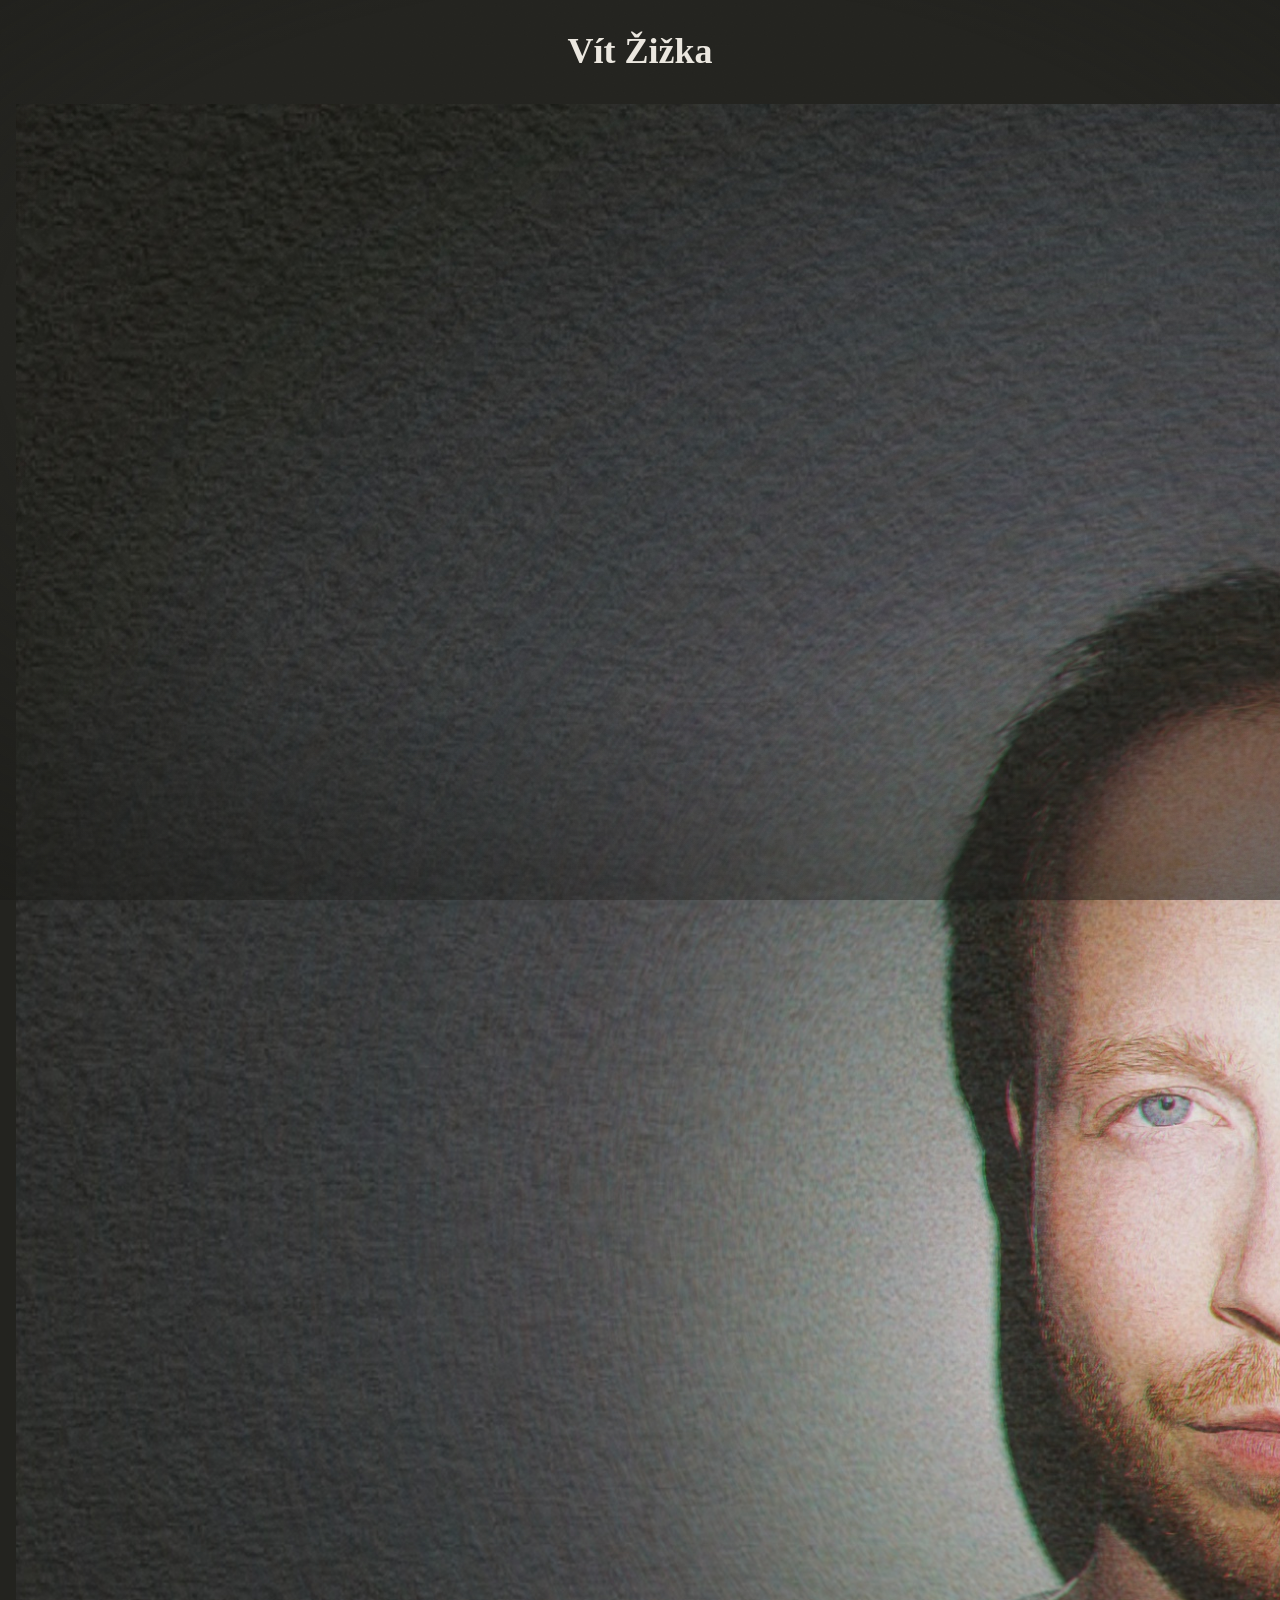
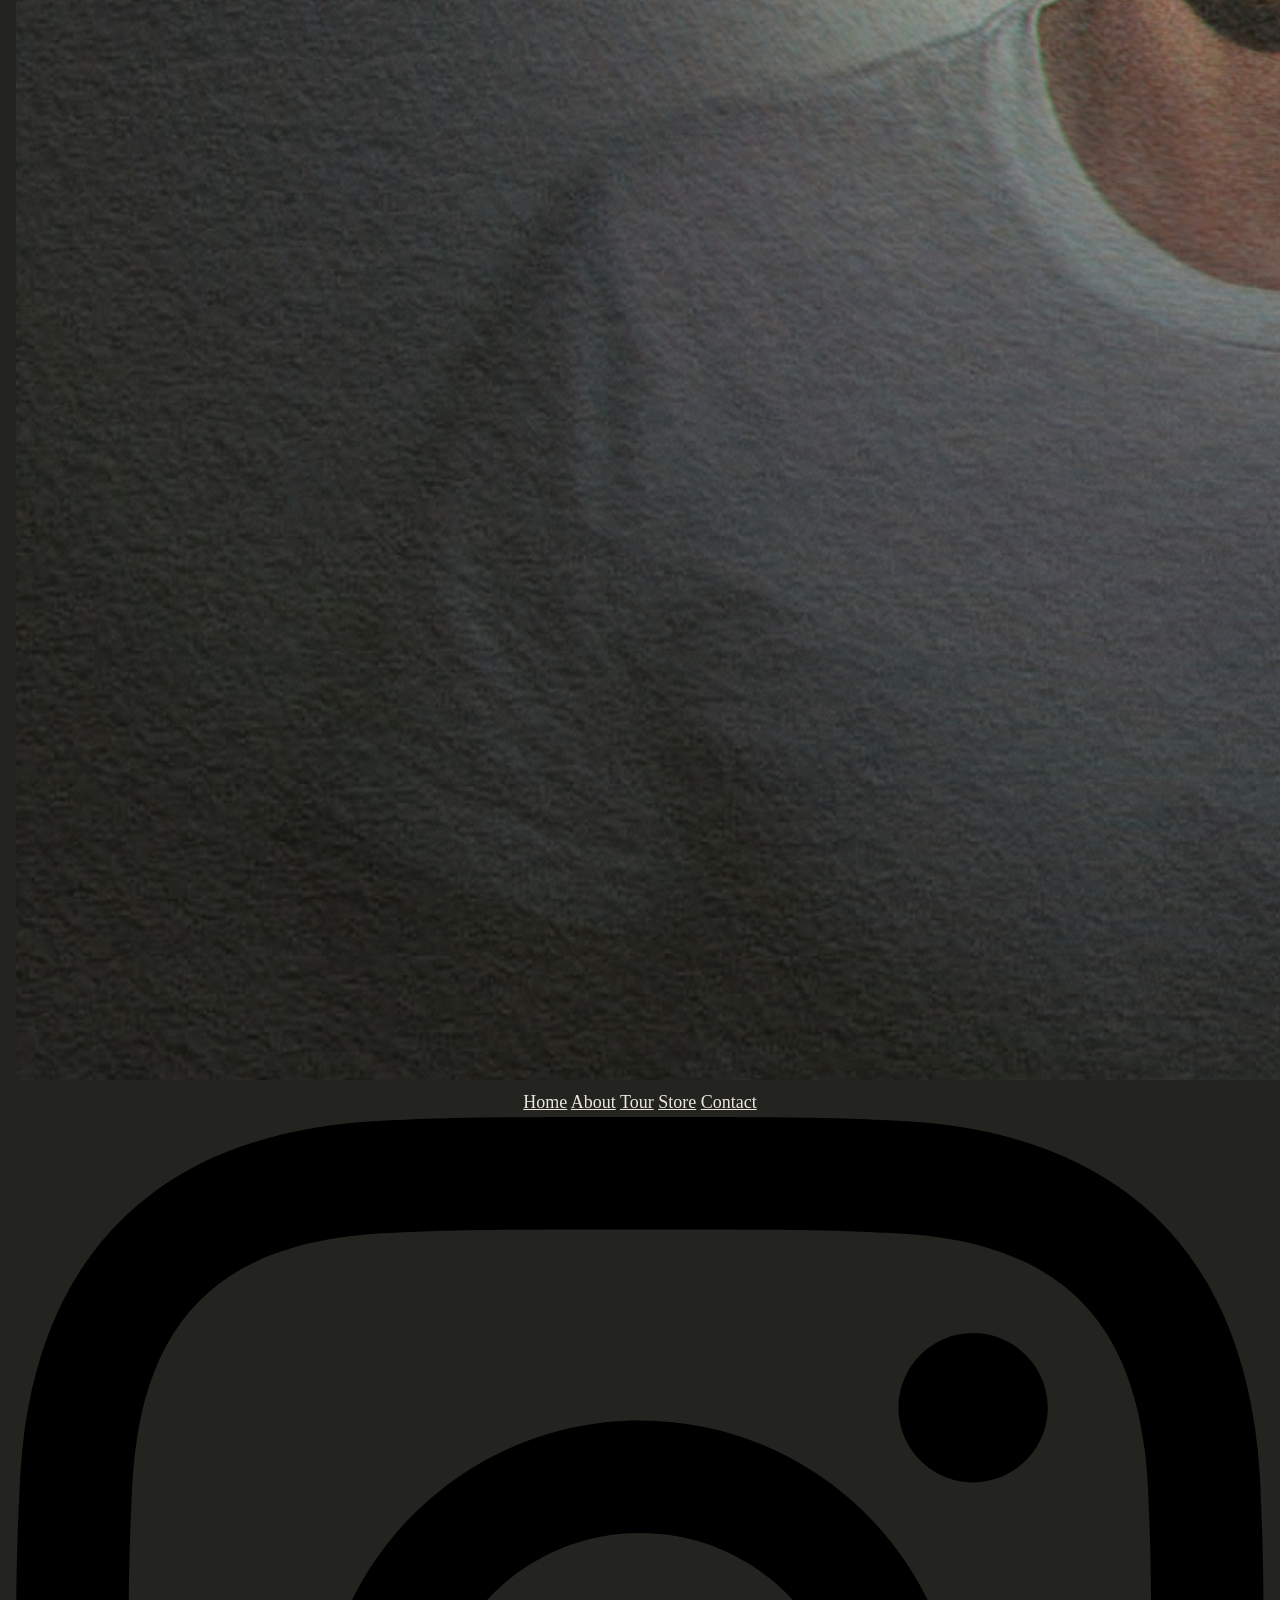
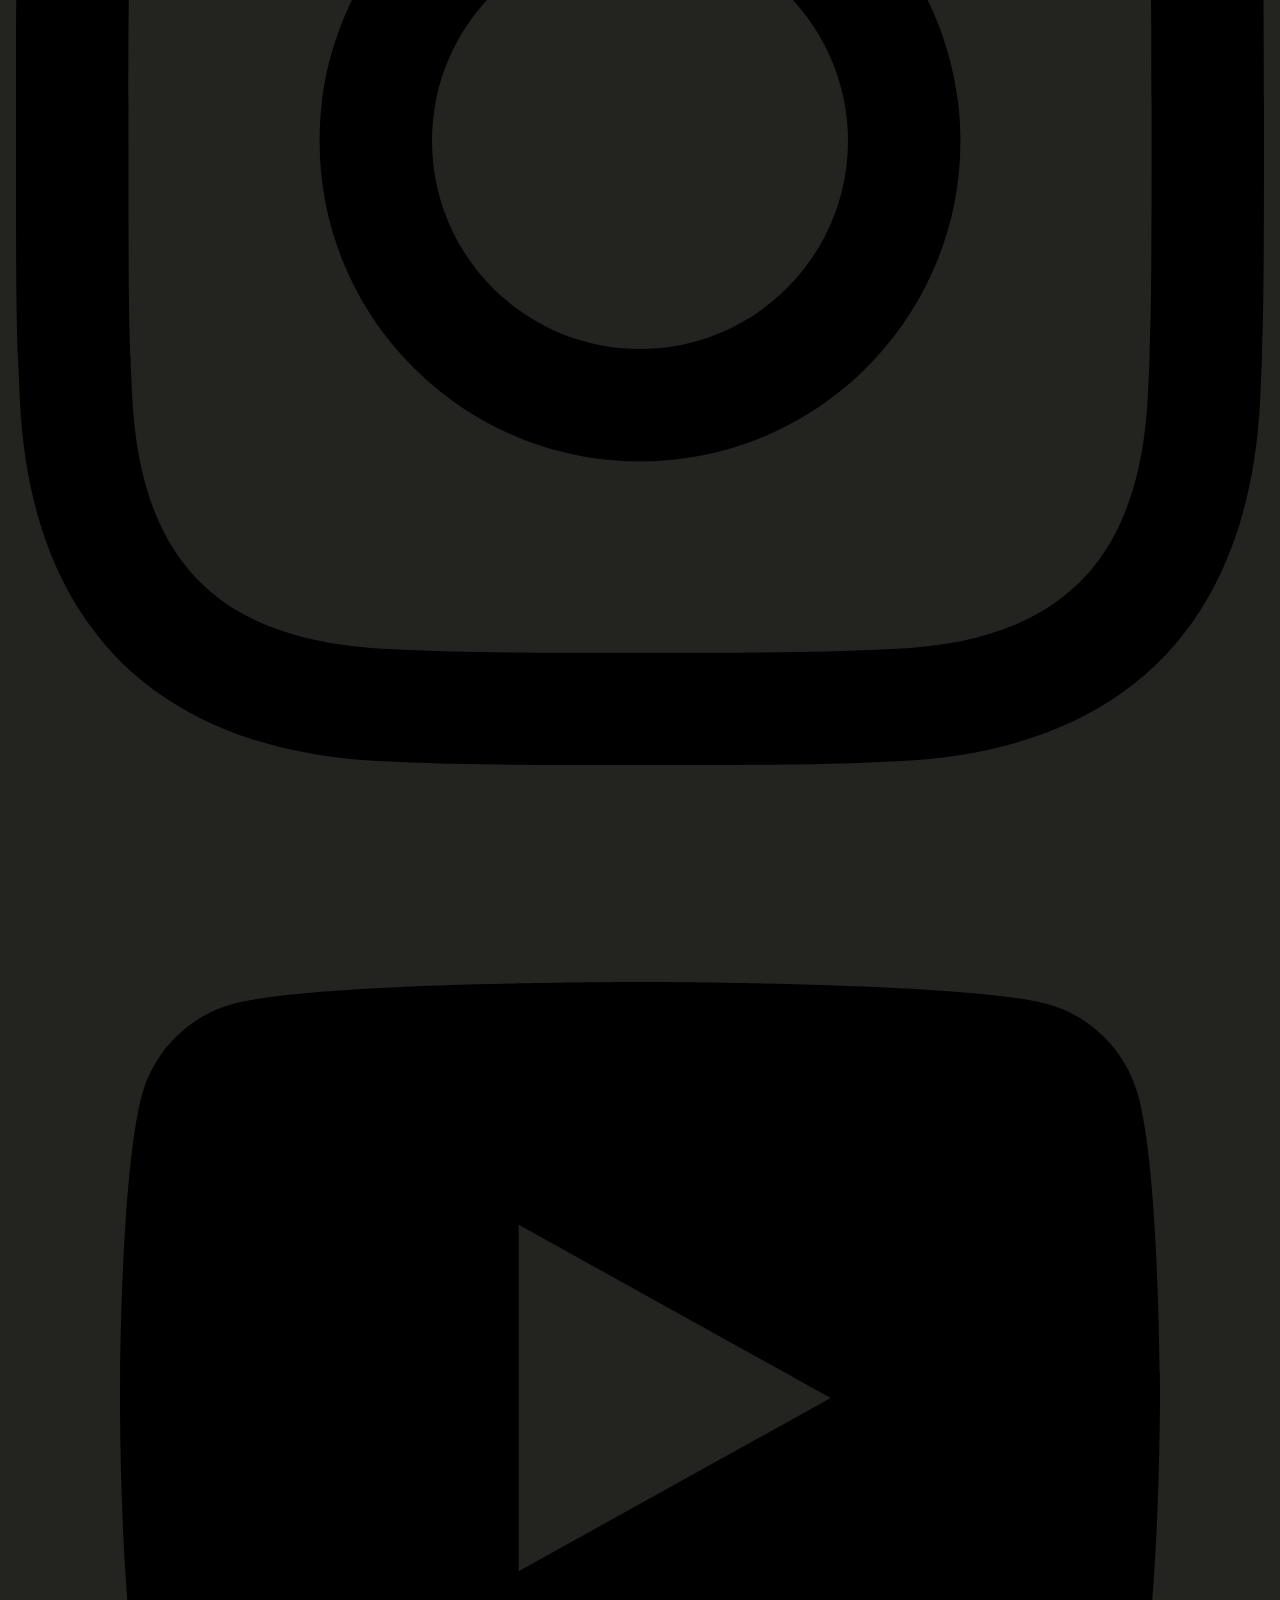
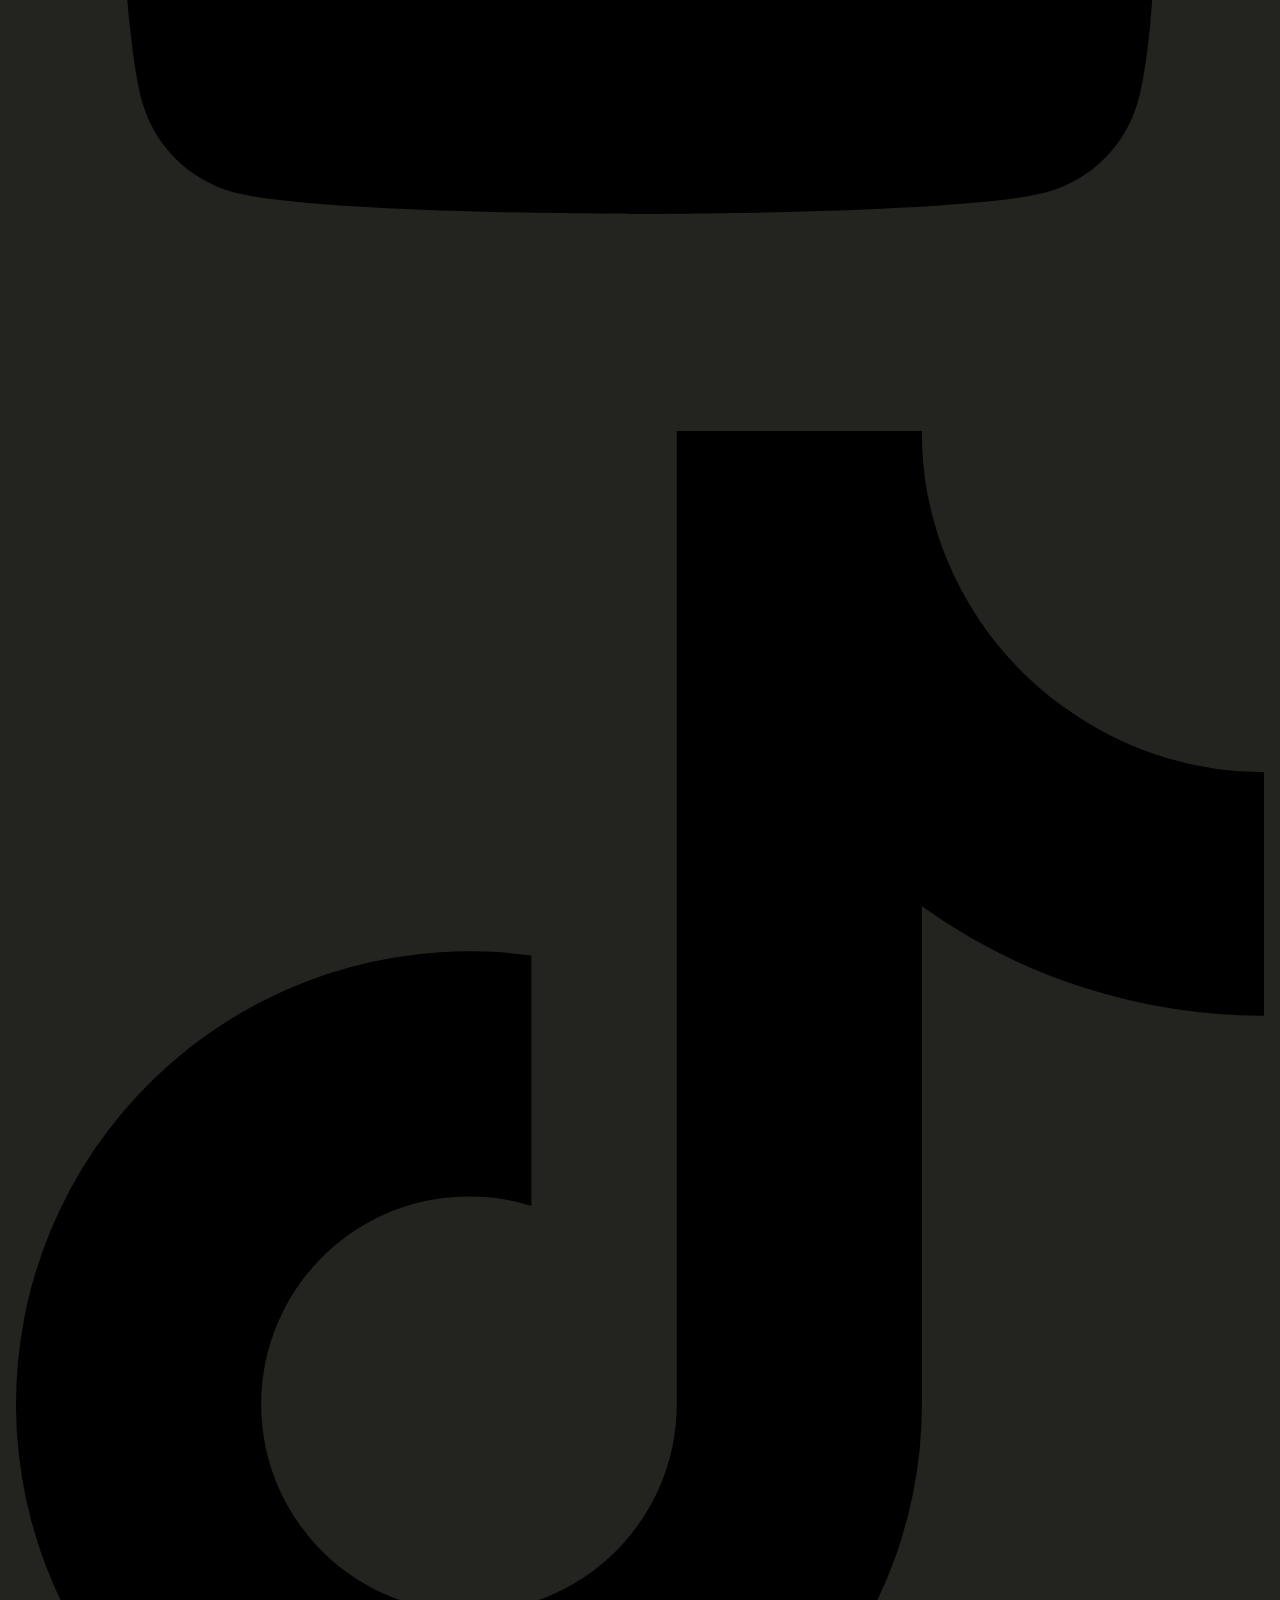
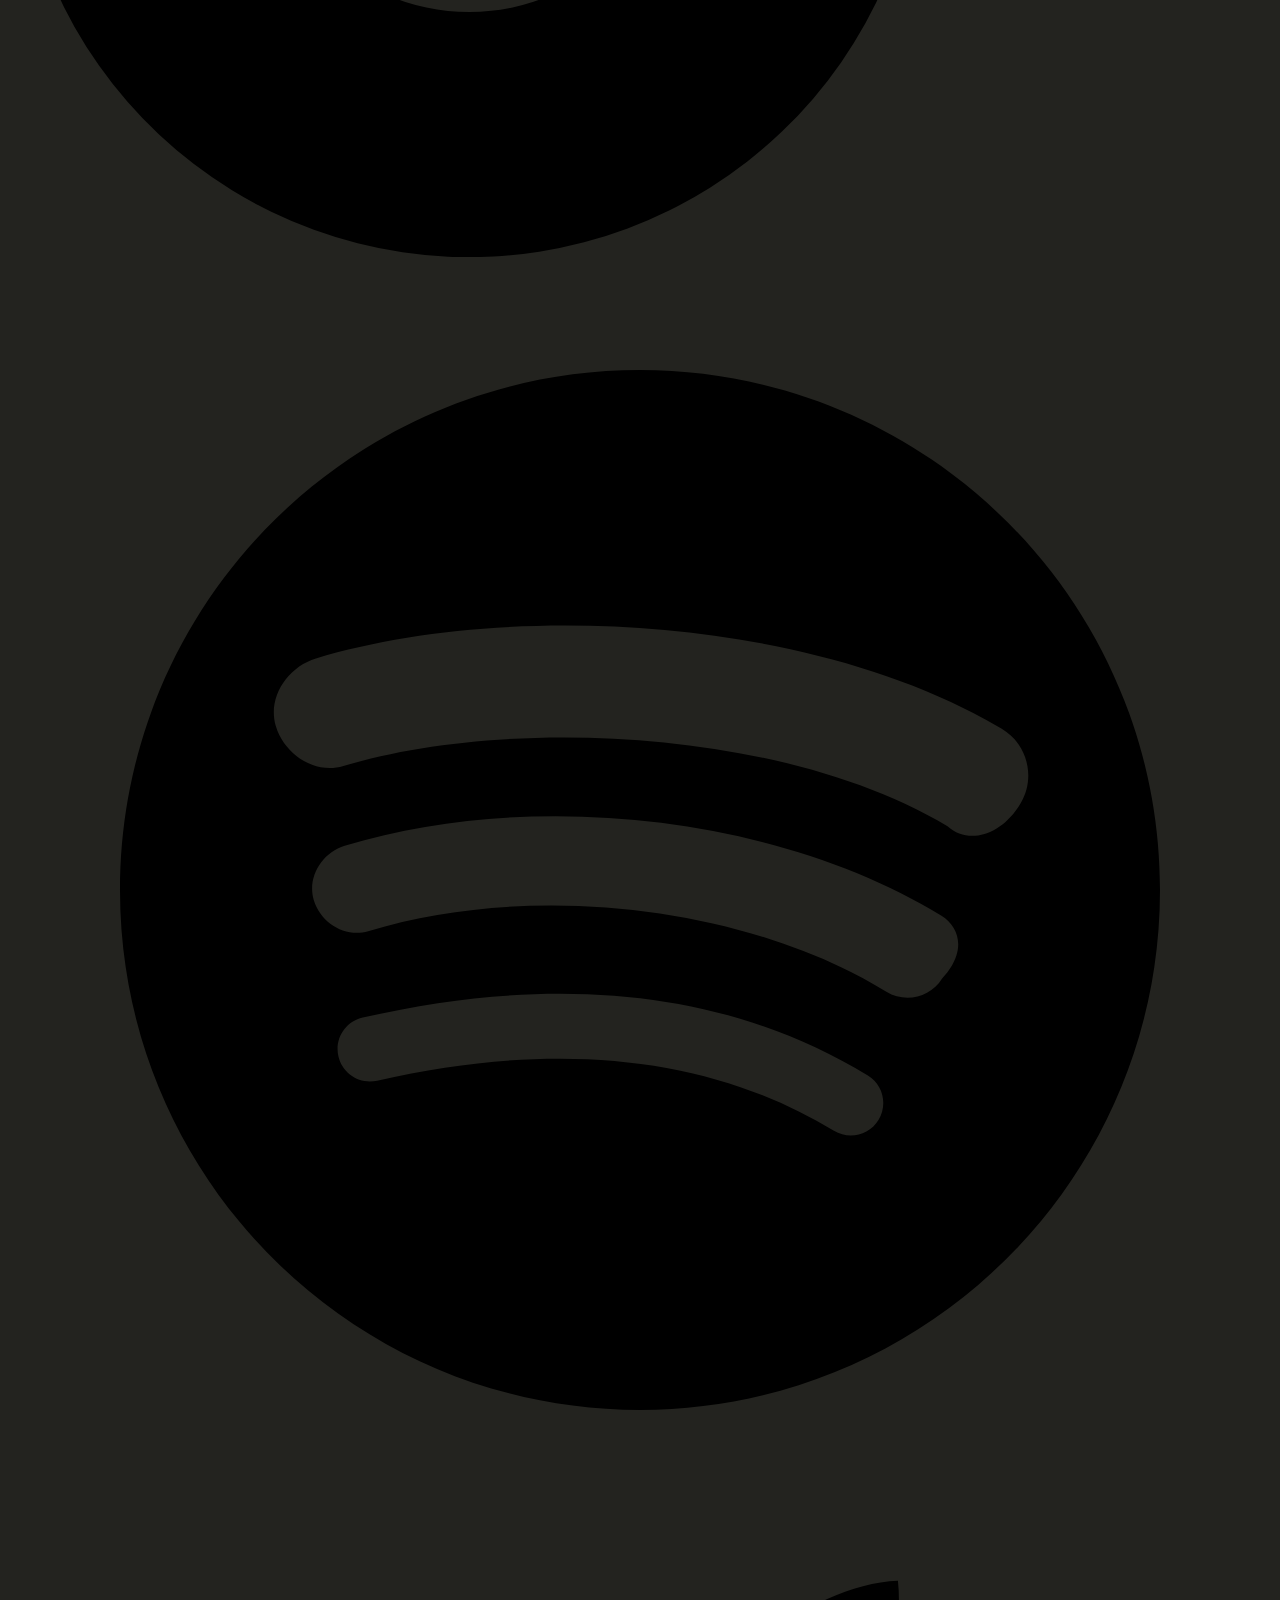
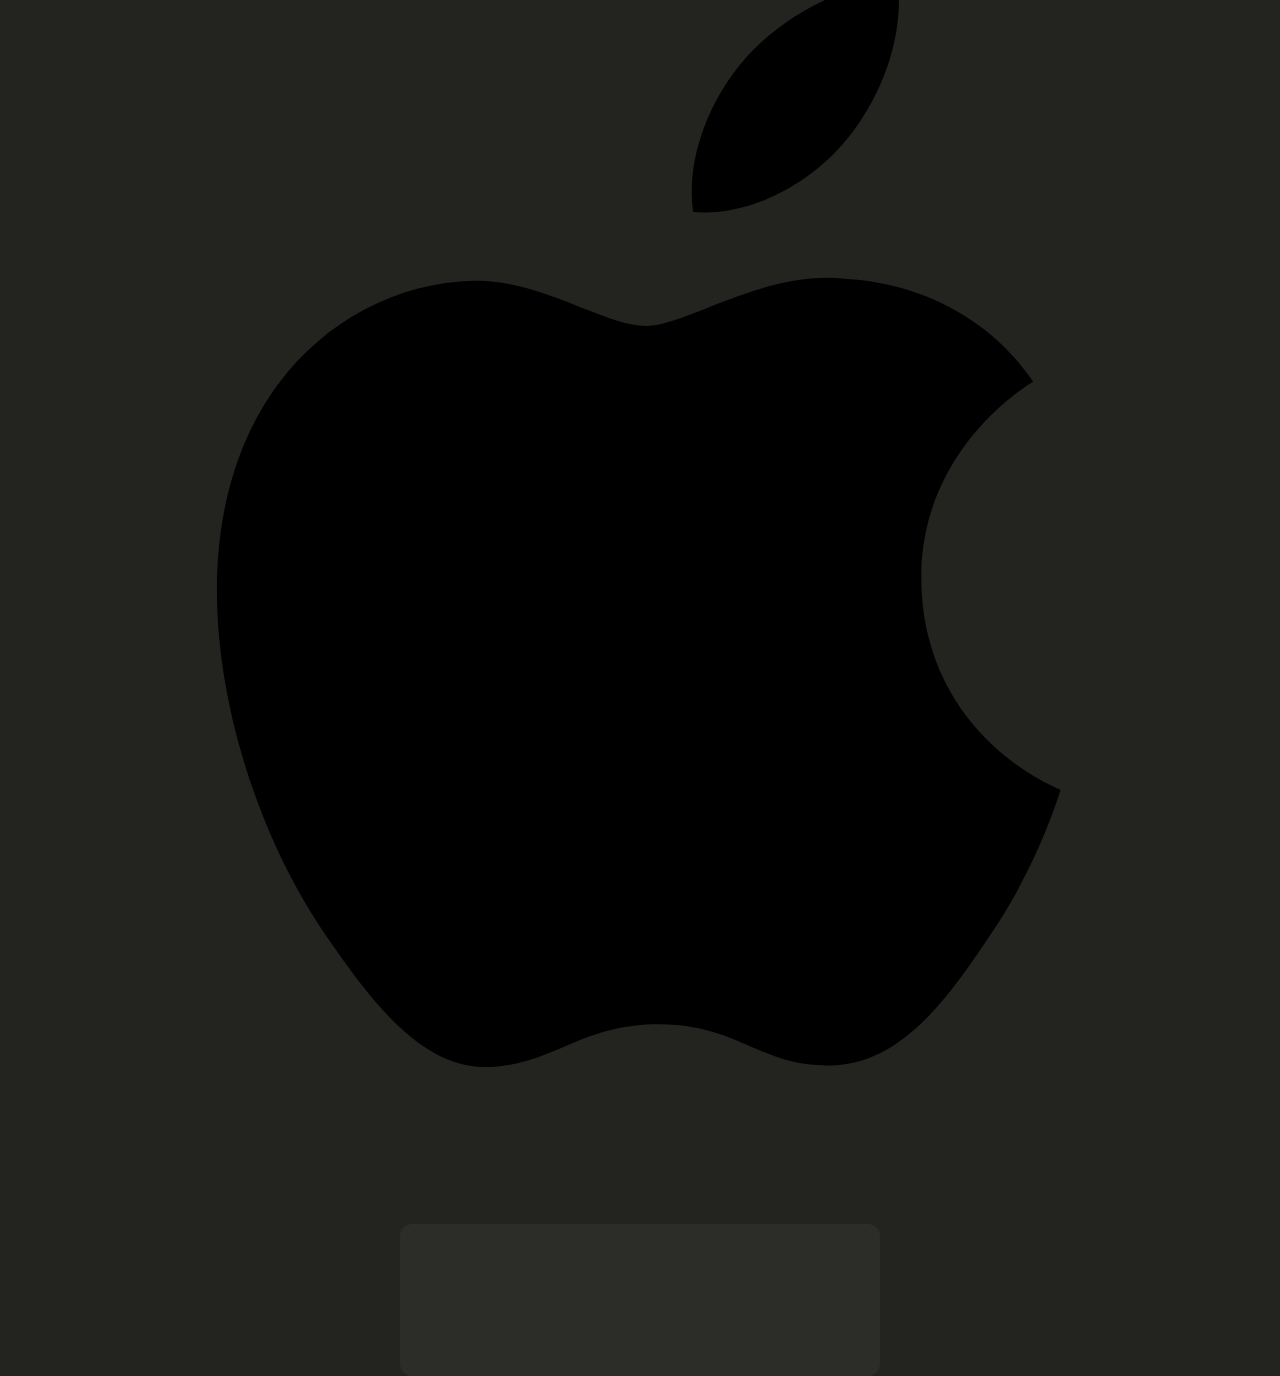
==== commit f56efb73: "Update index.html" ====
--- a/index.html
+++ b/index.html
@@ -4,79 +4,46 @@
     <meta charset="UTF-8">
     <meta name="viewport" content="width=device-width, initial-scale=1.0">
     <title>Vít Žižka</title>
-    <meta name="description" content="Vít Žižka. Music, live dates and merch.">
-    <meta name="theme-color" content="#23231f">
-
-    <!-- Link previews (Instagram, WhatsApp, Messenger, X).
-         Replace YOUR-DOMAIN with your site's address, e.g. https://vitzizka.com -->
+    <meta name="description" content="Vít Žižka. Singer-songwriter, producer and multi-instrumentalist blending campfire folk with indie rock.">
     <meta property="og:type" content="website">
     <meta property="og:title" content="Vít Žižka">
-    <meta property="og:description" content="Music, live dates and merch.">
-    <meta property="og:url" content="https://YOUR-DOMAIN/">
-    <meta property="og:image" content="https://YOUR-DOMAIN/VitZizka_ProfilePhoto.jpg">
-    <meta name="twitter:card" content="summary_large_image">
-
-    <link rel="icon" type="image/svg+xml" href="favicon.svg">
+    <meta property="og:description" content="Singer-songwriter, producer and multi-instrumentalist blending campfire folk with indie rock.">
     <link rel="icon" type="image/png" href="favicon_v2.png">
-
     <link rel="preconnect" href="https://fonts.googleapis.com">
     <link rel="preconnect" href="https://fonts.gstatic.com" crossorigin>
-    <link rel="stylesheet" href="https://fonts.googleapis.com/css2?family=EB+Garamond:ital,wght@0,400;1,400&display=swap">
+    <link rel="stylesheet" href="https://fonts.googleapis.com/css2?family=Jost:wght@400;700&display=swap">
     <link rel="stylesheet" href="style.css">
 </head>
-<body class="page-home">
+<body>
 
-    <div class="spotlight" aria-hidden="true"></div>
+    <h1>Vít Žižka</h1>
 
-    <header class="site-header">
-        <a class="mark" href="index.html" aria-label="Vít Žižka, home">
-            <svg viewBox="87 175 826 715" aria-hidden="true" focusable="false">
-                <defs>
-                    <mask id="v-reveal" maskUnits="userSpaceOnUse" x="40" y="130" width="920" height="800">
-                        <path class="v-ink" fill="none" stroke="#fff" stroke-width="104" stroke-linecap="round" stroke-linejoin="round" d="M130 377C138 367 163 334 180 315C197 296 218 270 230 260C242 250 244 252 252 252C260 252 273 252 280 262C287 272 290 292 292 310C294 328 294 338 295 370C296 402 296 458 300 500C304 542 308 578 320 620C332 662 350 714 370 750C390 786 420 819 440 835C460 851 473 847 490 847C507 847 522 846 540 835C558 824 580 808 600 780C620 752 643 705 660 670C677 635 689 603 700 570C711 537 720 503 725 470C730 437 732 395 732 370C732 345 730 333 728 320C726 307 724 301 720 290C716 279 711 265 705 255C699 245 695 237 685 230C675 223 656 214 645 212C634 210 627 214 620 218C613 222 608 226 605 235C602 244 600 258 600 270C600 282 602 298 605 310C608 322 614 332 620 340C626 348 630 351 640 355C650 359 665 360 680 362C695 364 718 366 730 365C742 364 738 360 750 358C762 356 785 354 800 350C815 346 827 339 840 333C853 327 873 318 880 315"/>
-                    </mask>
-                </defs>
-                <path fill="currentColor" fill-rule="evenodd" mask="url(#v-reveal)" d="M470.5 881.3C459.1 879.8 448.7 877.6 440.3 874.9C360.0 849.2 303.3 758.4 280.1 618.0C275.8 592.2 272.7 567.6 271.5 549.5C271.1 544.5 270.6 539.4 270.4 538.0C270.0 535.2 269.3 496.7 268.4 424.5C268.1 398.1 267.7 374.5 267.5 372.0C267.3 369.5 266.9 362.1 266.6 355.5C265.3 331.0 262.2 306.4 258.9 294.0C256.3 284.2 255.7 283.2 253.5 285.0C250.5 287.5 233.8 308.9 216.9 331.9C180.1 382.0 164.3 398.7 145.3 407.8C138.2 411.1 136.7 411.5 129.0 411.5C118.1 411.5 111.6 408.6 103.8 400.1C96.6 392.4 94.7 388.2 95.2 381.5C97.1 358.3 168.0 266.0 207.0 235.9C226.1 221.1 234.6 217.7 252.0 217.6C295.2 217.5 319.0 244.9 326.4 303.0C329.2 325.4 329.4 331.2 330.5 443.0C330.7 469.7 331.1 492.6 331.4 494.0C331.6 495.4 332.1 501.4 332.4 507.5C335.2 555.9 353.3 642.2 371.4 693.3C397.1 765.3 428.4 806.3 465.0 815.6C474.0 817.9 491.8 817.1 501.5 814.0C559.0 795.7 614.4 718.6 659.4 594.2C682.5 530.3 700.1 453.2 700.1 416.1C700.1 408.2 700.0 401.6 699.8 401.5C699.6 401.3 694.3 400.7 688.0 400.0C632.7 394.6 593.1 370.1 574.6 329.9C560.8 299.9 558.6 263.0 569.0 236.2C584.5 196.1 625.2 174.8 664.9 186.0C710.5 198.9 747.4 251.4 757.1 317.4C758.1 324.5 759.1 330.5 759.4 330.7C760.2 331.6 779.9 325.7 809.0 315.8C870.1 295.1 878.8 292.9 889.3 294.8C905.5 297.8 909.4 310.1 900.0 328.6C887.7 352.9 862.1 365.8 788.0 385.5C778.4 388.1 770.2 390.5 769.8 390.8C768.6 392.0 765.5 418.4 764.5 436.5C762.6 469.9 749.2 543.2 736.1 592.0C711.7 682.8 680.6 741.2 617.2 814.9C581.5 856.2 556.7 872.0 515.0 879.5C506.1 881.1 477.6 882.3 470.5 881.3ZM694.0 340.0C695.6 337.0 695.3 323.6 693.5 314.4C688.2 288.6 670.3 249.3 659.9 240.6C656.1 237.4 650.9 236.4 646.9 238.0C638.8 241.4 632.9 259.7 631.5 286.1C630.8 297.8 630.9 299.4 633.5 309.2C635.0 315.0 637.4 321.9 638.9 324.6C645.1 336.0 658.2 340.9 685.7 341.8C692.1 342.1 693.0 341.9 694.0 340.0Z"/>
-            </svg>
-        </a>
+    <div class="photo-container">
+        <img src="VitZizka_ProfilePhoto.jpg" alt="Vít Žižka" width="2576" height="2576">
+    </div>
 
-        <nav class="site-nav" aria-label="Main">
-            <a href="index.html" aria-current="page">Home</a>
-            <a href="tour.html">Tour</a>
-            <a href="merch.html">Merch</a>
-            <a href="contact.html">Contact</a>
-        </nav>
-    </header>
+    <nav class="nav-links" aria-label="Main">
+        <a href="index.html" aria-current="page">Home</a>
+        <a href="about.html">About</a>
+        <a href="tour.html">Tour</a>
+        <a href="store.html">Store</a>
+        <a href="contact.html">Contact</a>
+    </nav>
 
-    <main>
-        <figure class="portrait">
-            <img src="VitZizka_ProfilePhoto.jpg" alt="Portrait of Vít Žižka" width="2576" height="2576">
-        </figure>
+    <div class="social-icons">
+        <a href="https://www.instagram.com/vit.zizka" target="_blank" rel="noopener" aria-label="Instagram"><svg viewBox="0 0 24 24"><path d="M12,2.163c3.204,0,3.584,0.012,4.85,0.07c3.252,0.148,4.771,1.691,4.919,4.919c0.058,1.265,0.07,1.645,0.07,4.85 s-0.012,3.584-0.07,4.85c-0.15,3.236-1.664,4.771-4.919,4.919c-1.266,0.058-1.646,0.07-4.85,0.07s-3.584-0.012-4.85-0.07 c-3.26-0.149-4.771-1.699-4.919-4.92C2.175,15.584,2.163,15.204,2.163,12s0.012-3.584,0.07-4.85c0.15-3.228,1.664-4.771,4.919-4.919 C8.416,2.175,8.796,2.163,12,2.163 M12,0C8.741,0,8.333,0.014,7.053,0.072C2.695,0.272,0.272,2.69,0.073,7.052 C0.014,8.333,0,8.741,0,12c0,3.259,0.014,3.668,0.072,4.948c0.2,4.358,2.618,6.78,6.98,6.98C8.333,23.986,8.741,24,12,24 c3.259,0,3.668-0.014,4.948-0.072c4.354-0.2,6.782-2.618,6.979-6.98C23.986,15.668,24,15.259,24,12c0-3.259-0.014-3.668-0.072-4.948 c-0.2-4.354-2.62-6.782-6.979-6.98C15.668,0.014,15.259,0,12,0 M12,5.838c-3.403,0-6.162,2.759-6.162,6.162 c0,3.403,2.759,6.162,6.162,6.162c3.403,0,6.162-2.759,6.162-6.162C18.162,8.597,15.403,5.838,12,5.838 M12,15.998 c-2.209,0-4-1.791-4-4s1.791-4,4-4s4,1.791,4,4S14.209,15.998,12,15.998 M18.406,4.155c-0.791,0-1.436,0.645-1.436,1.436 c0,0.791,0.645,1.436,1.436,1.436c0.791,0,1.436-0.645,1.436-1.436C19.842,4.8,19.197,4.155,18.406,4.155"/></svg></a>
+        <a href="https://www.youtube.com/@vit_zizka" target="_blank" rel="noopener" aria-label="YouTube"><svg viewBox="0 0 24 24"><path d="M21.582,6.186c-0.23-0.86-0.908-1.538-1.768-1.768C18.254,4,12,4,12,4S5.746,4,4.186,4.418 c-0.86,0.23-1.538,0.908-1.768,1.768C2,7.746,2,12,2,12s0,4.254,0.418,5.814c0.23,0.86,0.908,1.538,1.768,1.768 C5.746,20,12,20,12,20s6.254,0,7.814-0.418c0.86-0.23,1.538-0.908,1.768-1.768C22,16.254,22,12,22,12S22,7.746,21.582,6.186z M9.667,15.333V8.667L15.667,12L9.667,15.333z"/></svg></a>
+        <a href="https://www.tiktok.com/@vit.zizka" target="_blank" rel="noopener" aria-label="TikTok"><svg viewBox="0 0 448 512"><path d="M448 209.9a210.1 210.1 0 0 1 -122.8-39.3V349.4A162.6 162.6 0 1 1 185 188.3V278.2a74.6 74.6 0 1 0 52.2 71.2V0l88 0a121.2 121.2 0 0 0 1.9 22.2h0A122.2 122.2 0 0 0 381 102.4a121.4 121.4 0 0 0 67 20.1z"/></svg></a>
+        <a href="https://open.spotify.com/artist/1UbcJn5gjNRWNK9X4koMVl?si=M-iDOrsMRB6UghwyBNILIg" target="_blank" rel="noopener" aria-label="Spotify"><svg viewBox="0 0 24 24"><path d="M12,2C6.477,2,2,6.477,2,12s4.477,10,10,10s10-4.477,10-10S17.523,2,12,2 M16.586,16.424 c-0.18,0.295-0.563,0.387-0.857,0.207c-2.348-1.435-5.304-1.76-8.783-0.963c-0.335,0.077-0.67-0.133-0.746-0.469 c-0.077-0.335,0.132-0.67,0.469-0.746c3.809-0.873,7.077-0.496,9.713,1.115C16.676,15.746,16.766,16.13,16.586,16.424 M17.81,13.7 c-0.226,0.367-0.706,0.482-1.072,0.257c-2.687-1.652-6.785-2.131-9.965-1.166C6.335,12.923,5.86,12.634,5.727,12.196 C5.594,11.758,5.883,11.284,6.321,11.15c3.654-1.11,8.379-0.561,11.477,1.344C18.165,12.721,18.28,13.203,17.81,13.7 M17.914,10.773 c-3.227-1.916-8.543-2.091-11.618-1.158C5.748,9.782,5.16,9.395,4.996,8.847C4.832,8.298,5.219,7.711,5.768,7.546 c3.551-1.077,9.444-0.87,13.189,1.353c0.496,0.294,0.658,0.936,0.363,1.432C18.966,10.936,18.324,11.144,17.914,10.773"/></svg></a>
+        <a href="https://music.apple.com/us/artist/v%C3%ADt-%C5%BEi%C5%BEka/1842148402" target="_blank" rel="noopener" aria-label="Apple Music"><svg viewBox="0 0 24 24"><path d="M18.71 19.5c-.83 1.24-1.71 2.45-3.05 2.47-1.34.03-1.77-.79-3.29-.79-1.53 0-2 .77-3.27.82-1.31.05-2.3-1.32-3.14-2.53C4.25 17 2.94 12.45 4.7 9.39c.87-1.52 2.43-2.48 4.12-2.51 1.28-.02 2.5.87 3.29.87.78 0 2.26-1.07 3.81-.91.65.03 2.47.26 3.64 1.98-.09.06-2.17 1.28-2.15 3.81.03 3.02 2.65 4.03 2.68 4.04-.03.07-.42 1.44-1.38 2.83M15.97 4.17c.66-.81 1.11-1.93.99-3.06-1 .04-2.21.67-2.93 1.49-.62.69-1.16 1.84-1.01 2.96 1.12.09 2.27-.56 2.95-1.39z"/></svg></a>
+    </div>
 
-        <h1 class="name">Vít Žižka</h1>
+    <div class="listen">
+        <iframe title="Vít Žižka on Spotify"
+                src="https://open.spotify.com/embed/artist/1UbcJn5gjNRWNK9X4koMVl?utm_source=generator&amp;theme=0"
+                allow="autoplay; clipboard-write; encrypted-media; fullscreen; picture-in-picture"
+                loading="lazy"></iframe>
+    </div>
 
-        <!-- EDIT: replace with one honest sentence about your music -->
-        <p class="tagline">Musician from Czechia.</p>
-
-        <section class="listen" aria-label="Listen on Spotify">
-            <iframe title="Vít Žižka on Spotify"
-                    src="https://open.spotify.com/embed/artist/1UbcJn5gjNRWNK9X4koMVl?utm_source=generator&amp;theme=0"
-                    allow="autoplay; clipboard-write; encrypted-media; fullscreen; picture-in-picture"
-                    loading="lazy"></iframe>
-        </section>
-    </main>
-
-    <footer class="site-footer">
-        <div class="social">
-            <a href="https://www.instagram.com/vit.zizka" target="_blank" rel="noopener" aria-label="Instagram"><svg viewBox="0 0 24 24"><path d="M12,2.163c3.204,0,3.584,0.012,4.85,0.07c3.252,0.148,4.771,1.691,4.919,4.919c0.058,1.265,0.07,1.645,0.07,4.85 s-0.012,3.584-0.07,4.85c-0.15,3.236-1.664,4.771-4.919,4.919c-1.266,0.058-1.646,0.07-4.85,0.07s-3.584-0.012-4.85-0.07 c-3.26-0.149-4.771-1.699-4.919-4.92C2.175,15.584,2.163,15.204,2.163,12s0.012-3.584,0.07-4.85c0.15-3.228,1.664-4.771,4.919-4.919 C8.416,2.175,8.796,2.163,12,2.163 M12,0C8.741,0,8.333,0.014,7.053,0.072C2.695,0.272,0.272,2.69,0.073,7.052 C0.014,8.333,0,8.741,0,12c0,3.259,0.014,3.668,0.072,4.948c0.2,4.358,2.618,6.78,6.98,6.98C8.333,23.986,8.741,24,12,24 c3.259,0,3.668-0.014,4.948-0.072c4.354-0.2,6.782-2.618,6.979-6.98C23.986,15.668,24,15.259,24,12c0-3.259-0.014-3.668-0.072-4.948 c-0.2-4.354-2.62-6.782-6.979-6.98C15.668,0.014,15.259,0,12,0 M12,5.838c-3.403,0-6.162,2.759-6.162,6.162 c0,3.403,2.759,6.162,6.162,6.162c3.403,0,6.162-2.759,6.162-6.162C18.162,8.597,15.403,5.838,12,5.838 M12,15.998 c-2.209,0-4-1.791-4-4s1.791-4,4-4s4,1.791,4,4S14.209,15.998,12,15.998 M18.406,4.155c-0.791,0-1.436,0.645-1.436,1.436 c0,0.791,0.645,1.436,1.436,1.436c0.791,0,1.436-0.645,1.436-1.436C19.842,4.8,19.197,4.155,18.406,4.155"/></svg></a>
-            <a href="https://www.youtube.com/@vit_zizka" target="_blank" rel="noopener" aria-label="YouTube"><svg viewBox="0 0 24 24"><path d="M21.582,6.186c-0.23-0.86-0.908-1.538-1.768-1.768C18.254,4,12,4,12,4S5.746,4,4.186,4.418 c-0.86,0.23-1.538,0.908-1.768,1.768C2,7.746,2,12,2,12s0,4.254,0.418,5.814c0.23,0.86,0.908,1.538,1.768,1.768 C5.746,20,12,20,12,20s6.254,0,7.814-0.418c0.86-0.23,1.538-0.908,1.768-1.768C22,16.254,22,12,22,12S22,7.746,21.582,6.186z M9.667,15.333V8.667L15.667,12L9.667,15.333z"/></svg></a>
-            <a href="https://www.tiktok.com/@vit.zizka" target="_blank" rel="noopener" aria-label="TikTok"><svg viewBox="0 0 448 512"><path d="M448 209.9a210.1 210.1 0 0 1 -122.8-39.3V349.4A162.6 162.6 0 1 1 185 188.3V278.2a74.6 74.6 0 1 0 52.2 71.2V0l88 0a121.2 121.2 0 0 0 1.9 22.2h0A122.2 122.2 0 0 0 381 102.4a121.4 121.4 0 0 0 67 20.1z"/></svg></a>
-            <a href="https://open.spotify.com/artist/1UbcJn5gjNRWNK9X4koMVl?si=M-iDOrsMRB6UghwyBNILIg" target="_blank" rel="noopener" aria-label="Spotify"><svg viewBox="0 0 24 24"><path d="M12,2C6.477,2,2,6.477,2,12s4.477,10,10,10s10-4.477,10-10S17.523,2,12,2 M16.586,16.424 c-0.18,0.295-0.563,0.387-0.857,0.207c-2.348-1.435-5.304-1.76-8.783-0.963c-0.335,0.077-0.67-0.133-0.746-0.469 c-0.077-0.335,0.132-0.67,0.469-0.746c3.809-0.873,7.077-0.496,9.713,1.115C16.676,15.746,16.766,16.13,16.586,16.424 M17.81,13.7 c-0.226,0.367-0.706,0.482-1.072,0.257c-2.687-1.652-6.785-2.131-9.965-1.166C6.335,12.923,5.86,12.634,5.727,12.196 C5.594,11.758,5.883,11.284,6.321,11.15c3.654-1.11,8.379-0.561,11.477,1.344C18.165,12.721,18.28,13.203,17.81,13.7 M17.914,10.773 c-3.227-1.916-8.543-2.091-11.618-1.158C5.748,9.782,5.16,9.395,4.996,8.847C4.832,8.298,5.219,7.711,5.768,7.546 c3.551-1.077,9.444-0.87,13.189,1.353c0.496,0.294,0.658,0.936,0.363,1.432C18.966,10.936,18.324,11.144,17.914,10.773"/></svg></a>
-            <a href="https://music.apple.com/us/artist/v%C3%ADt-%C5%BEi%C5%BEka/1842148402" target="_blank" rel="noopener" aria-label="Apple Music"><svg viewBox="0 0 24 24"><path d="M18.71 19.5c-.83 1.24-1.71 2.45-3.05 2.47-1.34.03-1.77-.79-3.29-.79-1.53 0-2 .77-3.27.82-1.31.05-2.3-1.32-3.14-2.53C4.25 17 2.94 12.45 4.7 9.39c.87-1.52 2.43-2.48 4.12-2.51 1.28-.02 2.5.87 3.29.87.78 0 2.26-1.07 3.81-.91.65.03 2.47.26 3.64 1.98-.09.06-2.17 1.28-2.15 3.81.03 3.02 2.65 4.03 2.68 4.04-.03.07-.42 1.44-1.38 2.83M15.97 4.17c.66-.81 1.11-1.93.99-3.06-1 .04-2.21.67-2.93 1.49-.62.69-1.16 1.84-1.01 2.96 1.12.09 2.27-.56 2.95-1.39z"/></svg></a>
-        </div>
-        <p class="colophon">© <span data-year>2026</span> Vít Žižka</p>
-    </footer>
-
-    <script src="site.js" defer></script>
 </body>
 </html>
--- a/style.css
+++ b/style.css
@@ -0,0 +1,248 @@
+/* ==========================================================
+   Vít Žižka — shared styles for every page
+   Link it from each page with:  <link rel="stylesheet" href="style.css">
+   ========================================================== */
+
+:root {
+  --room:   #23231f;                    /* the dark around the portrait, sampled from the photo */
+  --shadow: #1a1a17;                    /* edges of the page */
+  --paper:  #ebe7df;                    /* main text */
+  --ash:    #9d998f;                    /* quieter text, inactive links */
+  --haze:   rgba(235, 231, 223, 0.16);  /* hairlines */
+  --light:  rgba(255, 246, 228, 0.06);  /* the spotlight */
+  --serif:  "EB Garamond", Garamond, "Times New Roman", serif;
+}
+
+*, *::before, *::after { box-sizing: border-box; }
+
+html { background: var(--room); }
+
+body {
+  margin: 0;
+  min-height: 100vh;
+  min-height: 100svh;
+  display: flex;
+  flex-direction: column;
+  padding: 0 16px;
+  color: var(--paper);
+  font-family: var(--serif);
+  font-size: 1.125rem;
+  line-height: 1.55;
+  text-align: center;
+  -webkit-font-smoothing: antialiased;
+}
+
+html { overflow-x: hidden; }
+
+/* Darker edges, like the photo's vignette */
+body::before {
+  content: "";
+  position: fixed;
+  inset: 0;
+  z-index: 0;
+  pointer-events: none;
+  background: radial-gradient(120% 95% at 50% 38%, transparent 42%, var(--shadow) 100%);
+}
+
+/* Paper grain over everything, matching the portrait's texture */
+body::after {
+  content: "";
+  position: fixed;
+  inset: 0;
+  z-index: 3;
+  pointer-events: none;
+  opacity: 0.09;
+  background-image: url("data:image/svg+xml,%3Csvg xmlns='http://www.w3.org/2000/svg' width='240' height='240'%3E%3Cfilter id='g'%3E%3CfeTurbulence type='fractalNoise' baseFrequency='0.9' numOctaves='3' stitchTiles='stitch'/%3E%3CfeColorMatrix type='saturate' values='0'/%3E%3C/filter%3E%3Crect width='100%25' height='100%25' filter='url(%23g)'/%3E%3C/svg%3E");
+  background-size: 240px 240px;
+  mix-blend-mode: overlay;
+}
+
+/* A dim torch that follows the cursor (desktop only, switched on by site.js) */
+.spotlight {
+  position: fixed;
+  inset: 0;
+  z-index: 0;
+  pointer-events: none;
+  opacity: 0;
+  transition: opacity 1.2s ease;
+  background: radial-gradient(560px circle at var(--x, 50%) var(--y, 40%), var(--light), transparent 70%);
+}
+.spotlight.is-on { opacity: 1; }
+
+a { color: inherit; }
+
+a:focus-visible,
+iframe:focus-visible {
+  outline: 1px solid var(--paper);
+  outline-offset: 4px;
+  border-radius: 2px;
+}
+
+/* ---------- Header: the V and the navigation ---------- */
+
+.site-header {
+  position: relative;
+  z-index: 1;
+  display: flex;
+  flex-direction: column;
+  align-items: center;
+  gap: 18px;
+  padding-top: clamp(28px, 6vh, 56px);
+}
+
+.mark {
+  display: block;
+  color: var(--paper);
+  line-height: 0;
+  transition: opacity 0.2s ease;
+}
+.mark:hover { opacity: 0.7; }
+.mark svg { display: block; width: auto; height: 44px; overflow: visible; }
+
+.site-nav {
+  display: flex;
+  flex-wrap: wrap;
+  justify-content: center;
+  gap: 4px 34px;
+}
+
+.site-nav a {
+  padding: 4px 0;
+  color: var(--ash);
+  font-size: 1.15rem;
+  letter-spacing: 0.03em;
+  text-decoration: none;
+  text-underline-offset: 0.38em;
+  text-decoration-thickness: 1px;
+  transition: color 0.2s ease;
+}
+.site-nav a:hover { color: var(--paper); }
+.site-nav a[aria-current="page"] {
+  color: var(--paper);
+  text-decoration-line: underline;
+  text-decoration-color: var(--ash);
+}
+
+/* ---------- Main ---------- */
+
+main {
+  position: relative;
+  z-index: 1;
+  flex: 1;
+  width: 100%;
+  max-width: 960px;
+  margin: 0 auto;
+}
+
+/* ---------- Footer: socials ---------- */
+
+.site-footer {
+  position: relative;
+  z-index: 1;
+  display: flex;
+  flex-direction: column;
+  align-items: center;
+  gap: 10px;
+  padding: 64px 0 32px;
+}
+
+.social { display: flex; gap: 14px; }
+.social a {
+  display: block;
+  padding: 6px;
+  color: var(--ash);
+  transition: color 0.2s ease;
+}
+.social a:hover { color: var(--paper); }
+.social svg { display: block; width: 18px; height: 18px; fill: currentColor; }
+
+.colophon { margin: 0; color: var(--ash); font-size: 0.95rem; }
+
+/* ==========================================================
+   Home page
+   ========================================================== */
+
+.page-home .mark svg { height: 64px; }
+
+.portrait {
+  position: relative;
+  isolation: isolate;
+  width: min(480px, 100%);
+  margin: clamp(12px, 3vh, 32px) auto 0;
+}
+
+/* Light spilling out of the photo onto the wall */
+.portrait::before {
+  content: "";
+  position: absolute;
+  /* reaches 32% past the photo, but never past the screen edge */
+  inset: -32% max(-32%, calc(50% - 50vw));
+  z-index: -1;
+  pointer-events: none;
+  background: radial-gradient(closest-side, rgba(255, 246, 228, 0.07), transparent);
+}
+
+.portrait img {
+  display: block;
+  width: 100%;
+  height: auto;
+  /* Fade the photo's edges into the page so there's no visible box */
+  -webkit-mask-image: radial-gradient(closest-side, #000 70%, transparent 100%);
+          mask-image: radial-gradient(closest-side, #000 70%, transparent 100%);
+}
+
+.name {
+  position: relative;
+  margin: -0.45em 0 0;
+  font-size: clamp(2.5rem, 8vw, 3.5rem);
+  font-weight: 400;
+  line-height: 1.05;
+  letter-spacing: 0.01em;
+}
+
+.tagline {
+  max-width: 32ch;
+  margin: 10px auto 0;
+  color: var(--ash);
+  font-size: 1.25rem;
+  font-style: italic;
+}
+
+.listen {
+  width: min(480px, 100%);
+  margin: 44px auto 0;
+}
+.listen iframe {
+  display: block;
+  width: 100%;
+  height: 152px;
+  border: 0;
+  border-radius: 12px;
+  background: rgba(255, 255, 255, 0.04);
+}
+
+/* The one orchestrated moment: the V writes itself, then the lights come up */
+@media (prefers-reduced-motion: no-preference) {
+  .page-home .v-ink {
+    stroke-dasharray: 2080;
+    stroke-dashoffset: 2080;
+    animation: v-write 2.1s cubic-bezier(0.55, 0.05, 0.35, 1) 0.25s forwards;
+  }
+  .page-home .portrait img {
+    opacity: 0;
+    animation: lights-up 1.8s ease-out 0.6s forwards;
+  }
+}
+@keyframes v-write   { to { stroke-dashoffset: 0; } }
+@keyframes lights-up { to { opacity: 1; } }
+
+/* ---------- Phones ---------- */
+
+@media (max-width: 600px) {
+  body { font-size: 1.0625rem; }
+  .site-nav { gap: 4px 22px; }
+  .site-nav a { font-size: 1.05rem; }
+  .page-home .mark svg { height: 54px; }
+  .tagline { font-size: 1.15rem; }
+  .listen { margin-top: 36px; }
+}
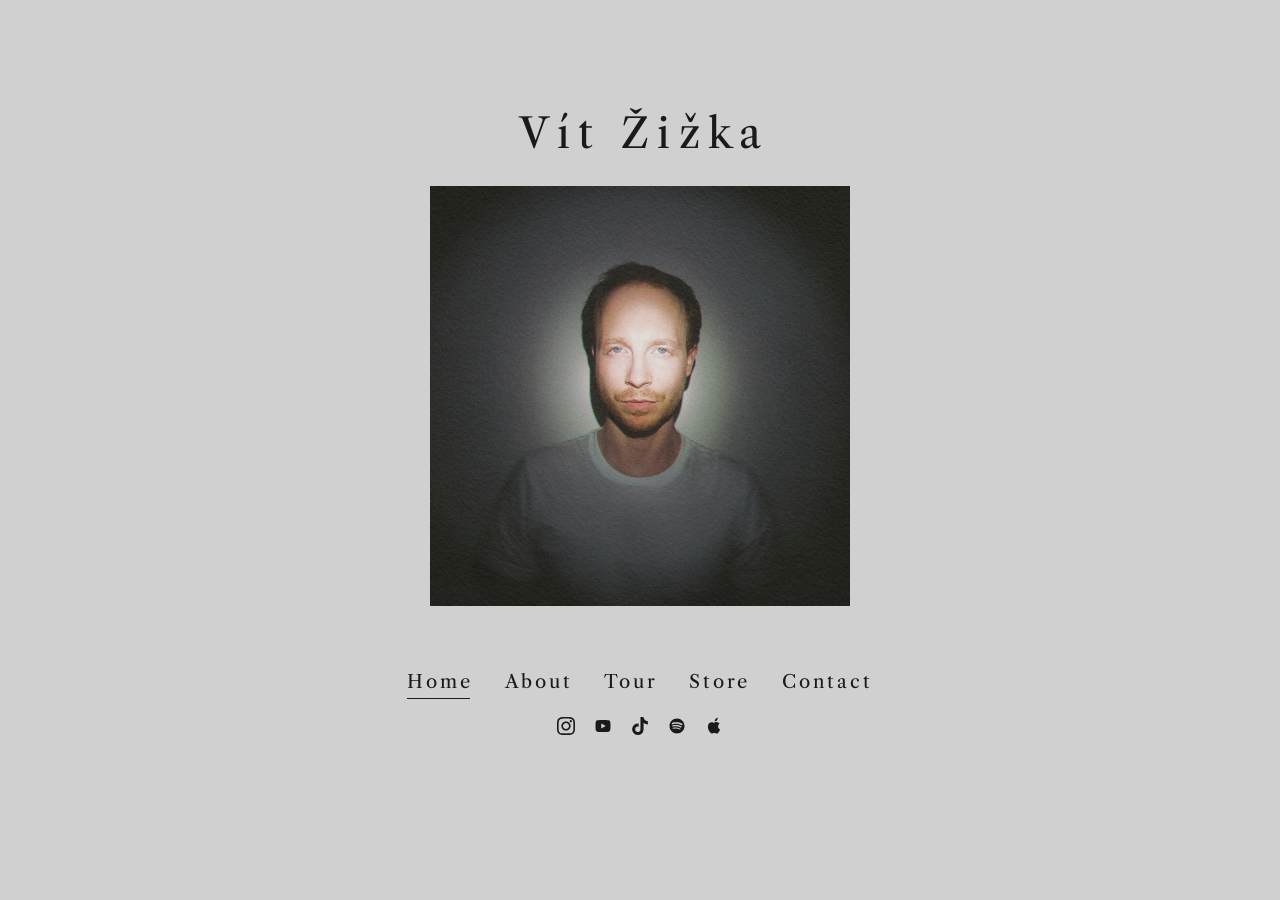
==== commit 258814e1: "Add files via upload" ====
--- a/index.html
+++ b/index.html
@@ -4,14 +4,25 @@
     <meta charset="UTF-8">
     <meta name="viewport" content="width=device-width, initial-scale=1.0">
     <title>Vít Žižka</title>
-    <meta name="description" content="Vít Žižka. Singer-songwriter, producer and multi-instrumentalist blending campfire folk with indie rock.">
+    <meta name="description" content="Singer-songwriter, producer and multi-instrumentalist blending campfire folk with indie rock.">
+    <link rel="canonical" href="https://www.vitzizka.com/">
+
+    <!-- Link previews (Instagram, WhatsApp, Messenger, Facebook) -->
+    <meta property="og:site_name" content="Vít Žižka">
     <meta property="og:type" content="website">
+    <meta property="og:url" content="https://www.vitzizka.com/">
     <meta property="og:title" content="Vít Žižka">
     <meta property="og:description" content="Singer-songwriter, producer and multi-instrumentalist blending campfire folk with indie rock.">
+    <meta property="og:image" content="https://www.vitzizka.com/VitZizka_ProfilePhoto.jpg">
+    <meta property="og:image:width" content="2576">
+    <meta property="og:image:height" content="2576">
+    <meta property="og:image:alt" content="Portrait of Vít Žižka">
+    <meta name="twitter:card" content="summary">
+
     <link rel="icon" type="image/png" href="favicon_v2.png">
     <link rel="preconnect" href="https://fonts.googleapis.com">
     <link rel="preconnect" href="https://fonts.gstatic.com" crossorigin>
-    <link rel="stylesheet" href="https://fonts.googleapis.com/css2?family=Jost:wght@400;700&display=swap">
+    <link rel="stylesheet" href="https://fonts.googleapis.com/css2?family=Libre+Caslon+Text:ital,wght@0,400;0,700;1,400&display=swap">
     <link rel="stylesheet" href="style.css">
 </head>
 <body>
@@ -38,12 +49,5 @@
         <a href="https://music.apple.com/us/artist/v%C3%ADt-%C5%BEi%C5%BEka/1842148402" target="_blank" rel="noopener" aria-label="Apple Music"><svg viewBox="0 0 24 24"><path d="M18.71 19.5c-.83 1.24-1.71 2.45-3.05 2.47-1.34.03-1.77-.79-3.29-.79-1.53 0-2 .77-3.27.82-1.31.05-2.3-1.32-3.14-2.53C4.25 17 2.94 12.45 4.7 9.39c.87-1.52 2.43-2.48 4.12-2.51 1.28-.02 2.5.87 3.29.87.78 0 2.26-1.07 3.81-.91.65.03 2.47.26 3.64 1.98-.09.06-2.17 1.28-2.15 3.81.03 3.02 2.65 4.03 2.68 4.04-.03.07-.42 1.44-1.38 2.83M15.97 4.17c.66-.81 1.11-1.93.99-3.06-1 .04-2.21.67-2.93 1.49-.62.69-1.16 1.84-1.01 2.96 1.12.09 2.27-.56 2.95-1.39z"/></svg></a>
     </div>
 
-    <div class="listen">
-        <iframe title="Vít Žižka on Spotify"
-                src="https://open.spotify.com/embed/artist/1UbcJn5gjNRWNK9X4koMVl?utm_source=generator&amp;theme=0"
-                allow="autoplay; clipboard-write; encrypted-media; fullscreen; picture-in-picture"
-                loading="lazy"></iframe>
-    </div>
-
 </body>
 </html>
--- a/style.css
+++ b/style.css
@@ -1,248 +1,360 @@
 /* ==========================================================
    Vít Žižka — shared styles for every page
-   Link it from each page with:  <link rel="stylesheet" href="style.css">
    ========================================================== */
 
 :root {
-  --room:   #23231f;                    /* the dark around the portrait, sampled from the photo */
-  --shadow: #1a1a17;                    /* edges of the page */
-  --paper:  #ebe7df;                    /* main text */
-  --ash:    #9d998f;                    /* quieter text, inactive links */
-  --haze:   rgba(235, 231, 223, 0.16);  /* hairlines */
-  --light:  rgba(255, 246, 228, 0.06);  /* the spotlight */
-  --serif:  "EB Garamond", Garamond, "Times New Roman", serif;
+  --bg:   #D0D0D0;
+  --ink:  #1a1a1a;
+  --soft: rgba(26, 26, 26, 0.68);   /* quieter text */
+  --rule: rgba(0, 0, 0, 0.12);      /* thin dividing lines */
+  --font: "Libre Caslon Text", Georgia, "Times New Roman", serif;
 }
 
 *, *::before, *::after { box-sizing: border-box; }
-
-html { background: var(--room); }
 
 body {
   margin: 0;
-  min-height: 100vh;
-  min-height: 100svh;
-  display: flex;
-  flex-direction: column;
-  padding: 0 16px;
-  color: var(--paper);
-  font-family: var(--serif);
-  font-size: 1.125rem;
-  line-height: 1.55;
+  padding: 12vh 20px 6vh 20px;
+  background-color: var(--bg);
+  color: var(--ink);
+  font-family: var(--font);
   text-align: center;
   -webkit-font-smoothing: antialiased;
-}
-
-html { overflow-x: hidden; }
-
-/* Darker edges, like the photo's vignette */
-body::before {
-  content: "";
-  position: fixed;
-  inset: 0;
-  z-index: 0;
-  pointer-events: none;
-  background: radial-gradient(120% 95% at 50% 38%, transparent 42%, var(--shadow) 100%);
-}
-
-/* Paper grain over everything, matching the portrait's texture */
-body::after {
-  content: "";
-  position: fixed;
-  inset: 0;
-  z-index: 3;
-  pointer-events: none;
-  opacity: 0.09;
-  background-image: url("data:image/svg+xml,%3Csvg xmlns='http://www.w3.org/2000/svg' width='240' height='240'%3E%3Cfilter id='g'%3E%3CfeTurbulence type='fractalNoise' baseFrequency='0.9' numOctaves='3' stitchTiles='stitch'/%3E%3CfeColorMatrix type='saturate' values='0'/%3E%3C/filter%3E%3Crect width='100%25' height='100%25' filter='url(%23g)'/%3E%3C/svg%3E");
-  background-size: 240px 240px;
-  mix-blend-mode: overlay;
-}
-
-/* A dim torch that follows the cursor (desktop only, switched on by site.js) */
-.spotlight {
-  position: fixed;
-  inset: 0;
-  z-index: 0;
-  pointer-events: none;
-  opacity: 0;
-  transition: opacity 1.2s ease;
-  background: radial-gradient(560px circle at var(--x, 50%) var(--y, 40%), var(--light), transparent 70%);
-}
-.spotlight.is-on { opacity: 1; }
-
-a { color: inherit; }
+  overflow-y: scroll;
+}
+
+h1 {
+  margin: 0 0 1.7rem 0;
+  font-size: 2.6rem;
+  font-weight: normal;
+  letter-spacing: 0.2em;
+  padding-left: 0.2em;             /* balances the space letter-spacing adds after the last letter */
+}
+
+a { color: var(--ink); }
 
 a:focus-visible,
-iframe:focus-visible {
-  outline: 1px solid var(--paper);
+button:focus-visible {
+  outline: 1px solid var(--ink);
   outline-offset: 4px;
-  border-radius: 2px;
-}
-
-/* ---------- Header: the V and the navigation ---------- */
-
-.site-header {
+}
+
+/* Buttons (Contact page, ticket links) */
+.btn {
+  display: inline-block;
+  padding: 0.8rem 1.7rem;
+  border: 1px solid var(--ink);
+  background: transparent;
+  color: var(--ink);
+  font-family: var(--font);
+  font-size: 0.9rem;
+  letter-spacing: 0.12em;
+  text-decoration: none;
+  cursor: pointer;
+  transition: background-color 0.1s ease, color 0.1s ease;
+}
+.btn:hover,
+.btn-solid {
+  background-color: var(--ink);
+  color: #e3e4de;
+}
+.btn-solid:hover {
+  background-color: transparent;
+  color: var(--ink);
+}
+
+/* ---------- Menu ---------- */
+
+.nav-links {
+  margin: 0 0 1.5rem 0;
+  display: flex;
+  flex-wrap: wrap;
+  justify-content: center;
+  gap: 0.6rem 2rem;
+}
+
+.nav-links a {
   position: relative;
-  z-index: 1;
-  display: flex;
-  flex-direction: column;
-  align-items: center;
-  gap: 18px;
-  padding-top: clamp(28px, 6vh, 56px);
-}
-
-.mark {
-  display: block;
-  color: var(--paper);
-  line-height: 0;
-  transition: opacity 0.2s ease;
-}
-.mark:hover { opacity: 0.7; }
-.mark svg { display: block; width: auto; height: 44px; overflow: visible; }
-
-.site-nav {
-  display: flex;
-  flex-wrap: wrap;
-  justify-content: center;
-  gap: 4px 34px;
-}
-
-.site-nav a {
-  padding: 4px 0;
-  color: var(--ash);
+  text-decoration: none;
   font-size: 1.15rem;
-  letter-spacing: 0.03em;
-  text-decoration: none;
-  text-underline-offset: 0.38em;
-  text-decoration-thickness: 1px;
-  transition: color 0.2s ease;
-}
-.site-nav a:hover { color: var(--paper); }
-.site-nav a[aria-current="page"] {
-  color: var(--paper);
-  text-decoration-line: underline;
-  text-decoration-color: var(--ash);
-}
-
-/* ---------- Main ---------- */
-
-main {
-  position: relative;
-  z-index: 1;
-  flex: 1;
-  width: 100%;
-  max-width: 960px;
-  margin: 0 auto;
-}
-
-/* ---------- Footer: socials ---------- */
-
-.site-footer {
-  position: relative;
-  z-index: 1;
-  display: flex;
-  flex-direction: column;
-  align-items: center;
-  gap: 10px;
-  padding: 64px 0 32px;
-}
-
-.social { display: flex; gap: 14px; }
-.social a {
-  display: block;
-  padding: 6px;
-  color: var(--ash);
-  transition: color 0.2s ease;
-}
-.social a:hover { color: var(--paper); }
-.social svg { display: block; width: 18px; height: 18px; fill: currentColor; }
-
-.colophon { margin: 0; color: var(--ash); font-size: 0.95rem; }
-
-/* ==========================================================
-   Home page
-   ========================================================== */
-
-.page-home .mark svg { height: 64px; }
-
-.portrait {
-  position: relative;
-  isolation: isolate;
-  width: min(480px, 100%);
-  margin: clamp(12px, 3vh, 32px) auto 0;
-}
-
-/* Light spilling out of the photo onto the wall */
-.portrait::before {
+  letter-spacing: 0.15em;
+  transition: opacity 0.1s ease;
+}
+
+.nav-links a:hover { opacity: 0.5; }
+
+/* The page you're on gets a thin underline */
+.nav-links a[aria-current="page"]::after {
   content: "";
   position: absolute;
-  /* reaches 32% past the photo, but never past the screen edge */
-  inset: -32% max(-32%, calc(50% - 50vw));
-  z-index: -1;
-  pointer-events: none;
-  background: radial-gradient(closest-side, rgba(255, 246, 228, 0.07), transparent);
-}
-
-.portrait img {
+  left: 0;
+  right: 0.15em;
+  bottom: -6px;
+  height: 1px;
+  background: currentColor;
+}
+
+/* ---------- Social icons ---------- */
+
+.social-icons {
+  display: flex;
+  gap: 1.2rem;
+  align-items: center;
+  justify-content: center;
+}
+
+.social-icons a {
+  display: inline-block;
+  transition: opacity 0.1s ease;
+}
+
+.social-icons a:hover { opacity: 0.5; }
+.social-icons svg { width: 18px; height: 18px; fill: currentColor; display: block; }
+
+/* ==========================================================
+   Home
+   ========================================================== */
+
+.photo-container {
+  width: 100%;
+  max-width: 420px;
+  margin: 0 auto 4rem auto;
+}
+
+.photo-container img {
+  width: 100%;
+  height: auto;
   display: block;
-  width: 100%;
-  height: auto;
-  /* Fade the photo's edges into the page so there's no visible box */
-  -webkit-mask-image: radial-gradient(closest-side, #000 70%, transparent 100%);
-          mask-image: radial-gradient(closest-side, #000 70%, transparent 100%);
-}
-
-.name {
-  position: relative;
-  margin: -0.45em 0 0;
-  font-size: clamp(2.5rem, 8vw, 3.5rem);
-  font-weight: 400;
-  line-height: 1.05;
-  letter-spacing: 0.01em;
-}
-
-.tagline {
-  max-width: 32ch;
-  margin: 10px auto 0;
-  color: var(--ash);
-  font-size: 1.25rem;
+}
+
+/* ==========================================================
+   About
+   ========================================================== */
+
+.about {
+  width: 100%;
+  max-width: 36rem;
+  min-height: 48vh;
+  margin: 0 auto 3rem auto;
+  display: flex;
+  flex-direction: column;
+  justify-content: center;
+}
+
+.about-text p {
+  margin: 0 0 1.3rem 0;
+  font-size: 1.02rem;
+  line-height: 1.85;
+}
+
+.about-text p:last-child { margin-bottom: 0; }
+
+.about-text .lead {
+  margin-bottom: 2rem;
+  font-size: 1.3rem;
   font-style: italic;
-}
-
+  line-height: 1.6;
+}
+
+/* Spotify player, shown 30% larger so its text is easier to read */
 .listen {
-  width: min(480px, 100%);
-  margin: 44px auto 0;
-}
+  --scale: 1.3;
+  width: 100%;
+  max-width: 420px;
+  height: calc(152px * var(--scale));
+  margin: 3rem auto 0 auto;
+}
+
 .listen iframe {
   display: block;
-  width: 100%;
+  width: calc(100% / var(--scale));
   height: 152px;
   border: 0;
   border-radius: 12px;
-  background: rgba(255, 255, 255, 0.04);
-}
-
-/* The one orchestrated moment: the V writes itself, then the lights come up */
-@media (prefers-reduced-motion: no-preference) {
-  .page-home .v-ink {
-    stroke-dasharray: 2080;
-    stroke-dashoffset: 2080;
-    animation: v-write 2.1s cubic-bezier(0.55, 0.05, 0.35, 1) 0.25s forwards;
-  }
-  .page-home .portrait img {
-    opacity: 0;
-    animation: lights-up 1.8s ease-out 0.6s forwards;
-  }
-}
-@keyframes v-write   { to { stroke-dashoffset: 0; } }
-@keyframes lights-up { to { opacity: 1; } }
-
-/* ---------- Phones ---------- */
+  transform: scale(var(--scale));
+  transform-origin: 0 0;
+}
+
+/* ==========================================================
+   Tour
+   ========================================================== */
+
+.tour-list {
+  width: 100%;
+  max-width: 900px;
+  min-height: 46vh;
+  margin: 0 auto 3rem auto;
+  text-align: left;
+}
+
+.tour-section + .tour-section { margin-top: 3.5rem; }
+
+.tour-section h2 {
+  margin: 0 0 0.5rem 0;
+  font-size: 1.05rem;
+  font-weight: normal;
+  font-style: italic;
+  letter-spacing: 0.1em;
+  text-align: center;
+}
+
+.tour-row {
+  display: flex;
+  justify-content: space-between;
+  align-items: center;
+  border-bottom: 1px solid var(--rule);
+  padding: 1.4rem 0;
+}
+
+.tour-row:last-child { border-bottom: none; }
+
+.tour-date-venue {
+  flex: 1;
+  letter-spacing: 0.06em;
+  line-height: 1.6;
+  font-size: 0.95rem;
+}
+
+.tour-date-venue strong {
+  font-weight: bold;
+  font-size: 0.95rem;
+  letter-spacing: 0.1em;
+}
+
+.tour-location {
+  flex: 1;
+  text-align: center;
+  letter-spacing: 0.06em;
+  font-size: 0.95rem;
+}
+
+.tour-ticket {
+  flex: 1;
+  text-align: right;
+}
+
+.ticket-price {
+  font-size: 0.95rem;
+  letter-spacing: 0.1em;
+}
+
+.tour-ticket a {
+  display: inline-block;
+  border: 1px solid var(--ink);
+  padding: 0.6rem 1.8rem;
+  text-decoration: none;
+  letter-spacing: 0.15em;
+  font-size: 0.8rem;
+  transition: all 0.1s ease;
+}
+
+.tour-ticket a:hover {
+  background-color: var(--ink);
+  color: #e3e4de;
+}
+
+/* Shows that have already happened */
+.tour-section.past .tour-row { opacity: 0.55; padding: 1.1rem 0; }
+.tour-section.past .tour-ticket { visibility: hidden; }
+
+.tour-empty {
+  margin: 1.5rem 0;
+  text-align: center;
+  font-size: 1rem;
+  line-height: 1.7;
+}
+
+.tour-empty a { text-underline-offset: 0.25em; }
+.tour-empty a:hover { opacity: 0.5; }
+
+/* ==========================================================
+   Store
+   ========================================================== */
+
+.store-container {
+  width: 100%;
+  max-width: 1080px;
+  min-height: 55vh;
+  margin: 2.5rem auto 0 auto;
+  display: grid;
+  grid-template-columns: repeat(3, minmax(0, 1fr));
+  gap: 3.5rem 2.5rem;
+  align-items: start;
+}
+
+.store-container > div { width: 100%; }
+
+.store-note {
+  max-width: 34rem;
+  margin: 3.5rem auto 3rem auto;
+  padding-top: 1.6rem;
+  border-top: 1px solid var(--rule);
+  color: var(--soft);
+  font-size: 0.92rem;
+  line-height: 1.8;
+}
+
+.store-note a { color: var(--ink); text-underline-offset: 0.2em; }
+.store-note a:hover { opacity: 0.5; }
+
+/* ==========================================================
+   Contact
+   ========================================================== */
+
+.contact-info {
+  width: 100%;
+  max-width: 560px;
+  min-height: 48vh;
+  margin: 0 auto 2.6rem auto;
+  display: flex;
+  flex-direction: column;
+  justify-content: center;
+  align-items: center;
+}
+
+.contact-intro {
+  margin: 0 0 1.1rem 0;
+  font-size: 1.05rem;
+  font-style: italic;
+  line-height: 1.6;
+}
+
+.contact-email {
+  font-size: 1.45rem;
+  letter-spacing: 0.06em;
+  text-decoration: none;
+  overflow-wrap: anywhere;
+  transition: opacity 0.1s ease;
+}
+.contact-email:hover { opacity: 0.5; }
+
+.contact-actions {
+  display: flex;
+  flex-wrap: wrap;
+  justify-content: center;
+  gap: 0.9rem;
+  margin-top: 2.2rem;
+}
+
+.contact-actions .btn { min-width: 11.5rem; }
+
+/* ==========================================================
+   Smaller screens
+   ========================================================== */
+
+@media (max-width: 960px) {
+  .store-container { grid-template-columns: repeat(2, minmax(0, 1fr)); gap: 3rem 2rem; }
+}
 
 @media (max-width: 600px) {
-  body { font-size: 1.0625rem; }
-  .site-nav { gap: 4px 22px; }
-  .site-nav a { font-size: 1.05rem; }
-  .page-home .mark svg { height: 54px; }
-  .tagline { font-size: 1.15rem; }
-  .listen { margin-top: 36px; }
-}
+  h1 { font-size: 2.1rem; }
+  .nav-links { gap: 0.6rem 0.85rem; }
+  .nav-links a { font-size: 0.98rem; letter-spacing: 0.06em; }
+  .nav-links a[aria-current="page"]::after { right: 0.06em; }
+  .about-text .lead { font-size: 1.15rem; }
+  .tour-row { flex-direction: column; gap: 0.6rem; text-align: center; }
+  .tour-date-venue, .tour-location, .tour-ticket { text-align: center; flex: none; }
+  .tour-section.past .tour-ticket { display: none; }
+  .store-container { grid-template-columns: minmax(0, 1fr); max-width: 360px; gap: 3.5rem; }
+  .contact-email { font-size: 1.15rem; letter-spacing: 0.03em; }
+}
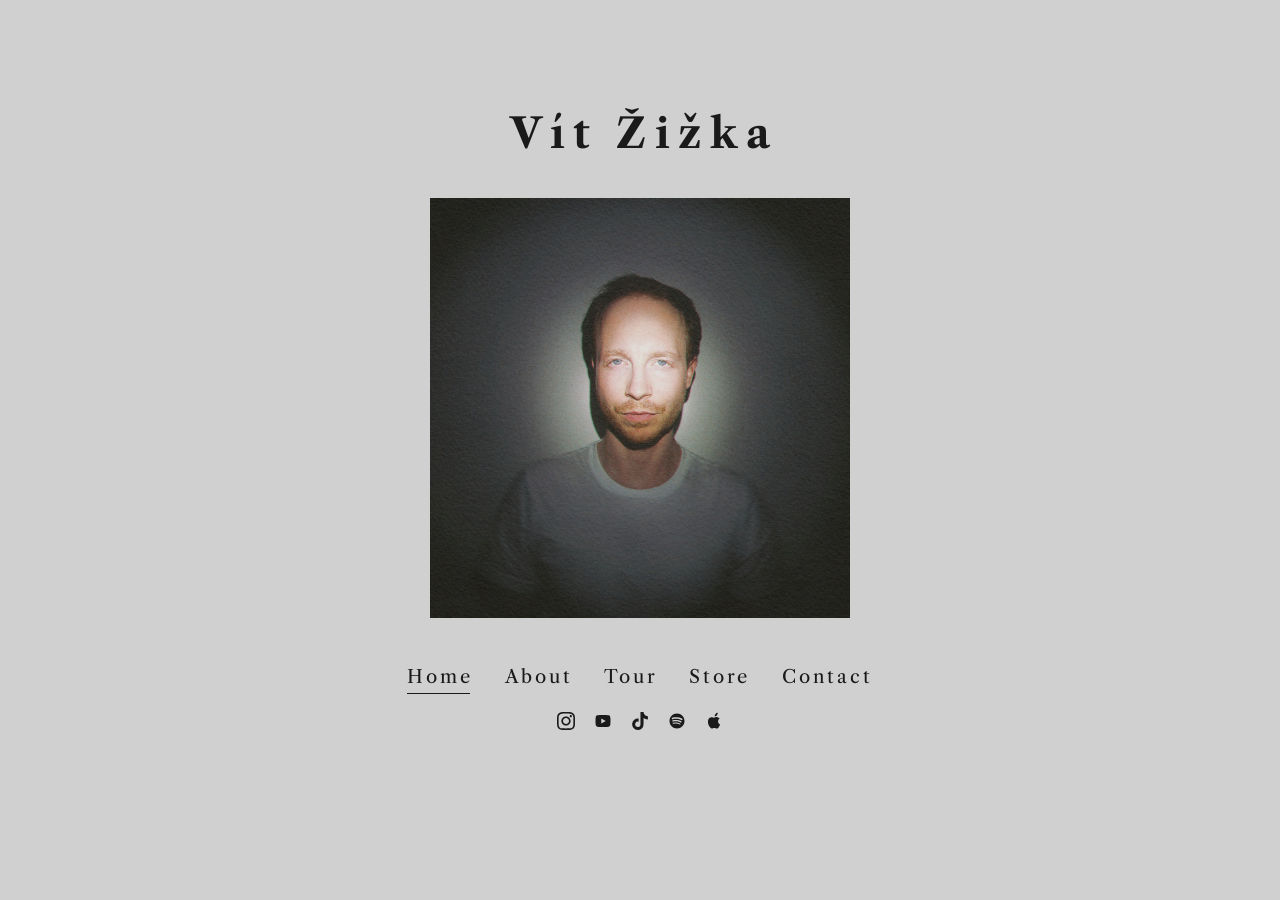
==== commit 813c3d4a: "Add files via upload" ====
--- a/index.html
+++ b/index.html
@@ -19,13 +19,15 @@
     <meta property="og:image:alt" content="Portrait of Vít Žižka">
     <meta name="twitter:card" content="summary">
 
-    <link rel="icon" type="image/png" href="favicon_v2.png">
+    <link rel="icon" href="favicon.ico?v=3" sizes="any">
+    <link rel="icon" type="image/png" sizes="96x96" href="favicon-96.png?v=3">
+    <link rel="apple-touch-icon" href="apple-touch-icon.png?v=3">
     <link rel="preconnect" href="https://fonts.googleapis.com">
     <link rel="preconnect" href="https://fonts.gstatic.com" crossorigin>
-    <link rel="stylesheet" href="https://fonts.googleapis.com/css2?family=Libre+Caslon+Text:ital,wght@0,400;0,700;1,400&display=swap">
+    <link rel="stylesheet" href="https://fonts.googleapis.com/css2?family=Libre+Caslon+Text:wght@400;700&display=swap">
     <link rel="stylesheet" href="style.css">
 </head>
-<body>
+<body class="home">
 
     <h1>Vít Žižka</h1>
 
--- a/style.css
+++ b/style.css
@@ -26,7 +26,7 @@
 h1 {
   margin: 0 0 1.7rem 0;
   font-size: 2.6rem;
-  font-weight: normal;
+  font-weight: bold;
   letter-spacing: 0.2em;
   padding-left: 0.2em;             /* balances the space letter-spacing adds after the last letter */
 }
@@ -152,7 +152,6 @@
 .about-text .lead {
   margin-bottom: 2rem;
   font-size: 1.3rem;
-  font-style: italic;
   line-height: 1.6;
 }
 
@@ -191,9 +190,8 @@
 
 .tour-section h2 {
   margin: 0 0 0.5rem 0;
-  font-size: 1.05rem;
-  font-weight: normal;
-  font-style: italic;
+  font-size: 1.3rem;
+  font-weight: bold;
   letter-spacing: 0.1em;
   text-align: center;
 }
@@ -315,7 +313,6 @@
 .contact-intro {
   margin: 0 0 1.1rem 0;
   font-size: 1.05rem;
-  font-style: italic;
   line-height: 1.6;
 }
 
@@ -358,3 +355,7 @@
   .store-container { grid-template-columns: minmax(0, 1fr); max-width: 360px; gap: 3.5rem; }
   .contact-email { font-size: 1.15rem; letter-spacing: 0.03em; }
 }
+
+/* Home: equal visible space above and below the photo */
+.home h1 { margin-bottom: 2.45rem; }
+.home .photo-container { margin-bottom: 2.95rem; }
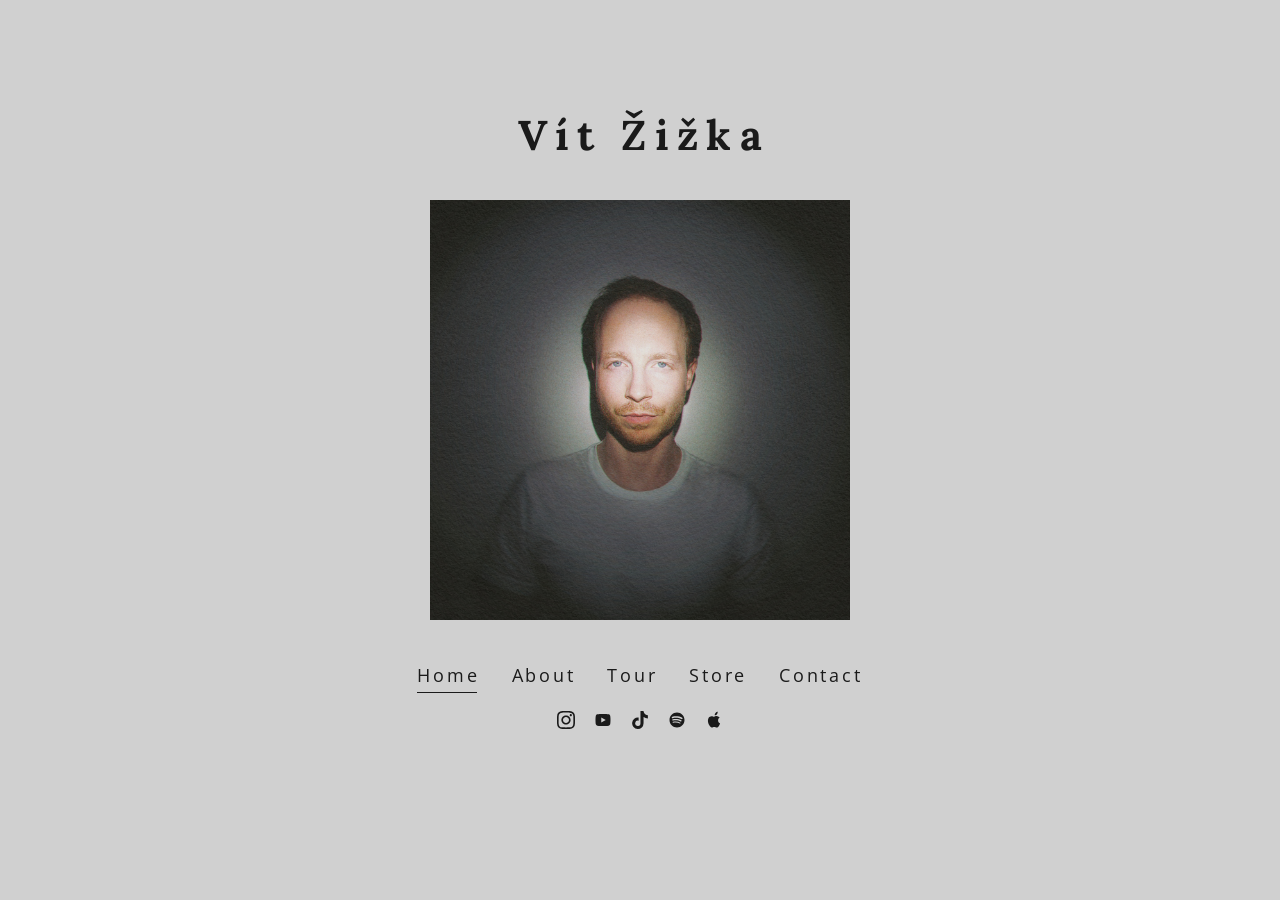
==== commit 0a768549: "Add files via upload" ====
--- a/index.html
+++ b/index.html
@@ -24,7 +24,7 @@
     <link rel="apple-touch-icon" href="apple-touch-icon.png?v=3">
     <link rel="preconnect" href="https://fonts.googleapis.com">
     <link rel="preconnect" href="https://fonts.gstatic.com" crossorigin>
-    <link rel="stylesheet" href="https://fonts.googleapis.com/css2?family=Libre+Caslon+Text:wght@400;700&display=swap">
+    <link rel="stylesheet" href="https://fonts.googleapis.com/css2?family=Lora:wght@700&family=Open+Sans:wght@400;600;700&display=swap">
     <link rel="stylesheet" href="style.css">
 </head>
 <body class="home">
--- a/style.css
+++ b/style.css
@@ -7,8 +7,23 @@
   --ink:  #1a1a1a;
   --soft: rgba(26, 26, 26, 0.68);   /* quieter text */
   --rule: rgba(0, 0, 0, 0.12);      /* thin dividing lines */
-  --font: "Libre Caslon Text", Georgia, "Times New Roman", serif;
-}
+  --font: "Open Sans", Arial, sans-serif;            /* regular text */
+  --heading: Feijoa, Lora, Georgia, serif;            /* titles: Feijoa if installed below, Lora until then */
+}
+
+/* FEIJOA (paid font from Klim Type Foundry, klim.co.nz).
+   Once you have the web font files, put them in a folder called "fonts"
+   next to this file, check the file name matches, and remove the slash-star
+   comment marks around the block below.
+
+@font-face {
+  font-family: "Feijoa";
+  src: url("fonts/feijoa-bold.woff2") format("woff2");
+  font-weight: 700;
+  font-style: normal;
+  font-display: swap;
+}
+*/
 
 *, *::before, *::after { box-sizing: border-box; }
 
@@ -25,6 +40,7 @@
 
 h1 {
   margin: 0 0 1.7rem 0;
+  font-family: var(--heading);
   font-size: 2.6rem;
   font-weight: bold;
   letter-spacing: 0.2em;
@@ -190,6 +206,7 @@
 
 .tour-section h2 {
   margin: 0 0 0.5rem 0;
+  font-family: var(--heading);
   font-size: 1.3rem;
   font-weight: bold;
   letter-spacing: 0.1em;
@@ -358,4 +375,4 @@
 
 /* Home: equal visible space above and below the photo */
 .home h1 { margin-bottom: 2.45rem; }
-.home .photo-container { margin-bottom: 2.95rem; }
+.home .photo-container { margin-bottom: 2.6rem; }
